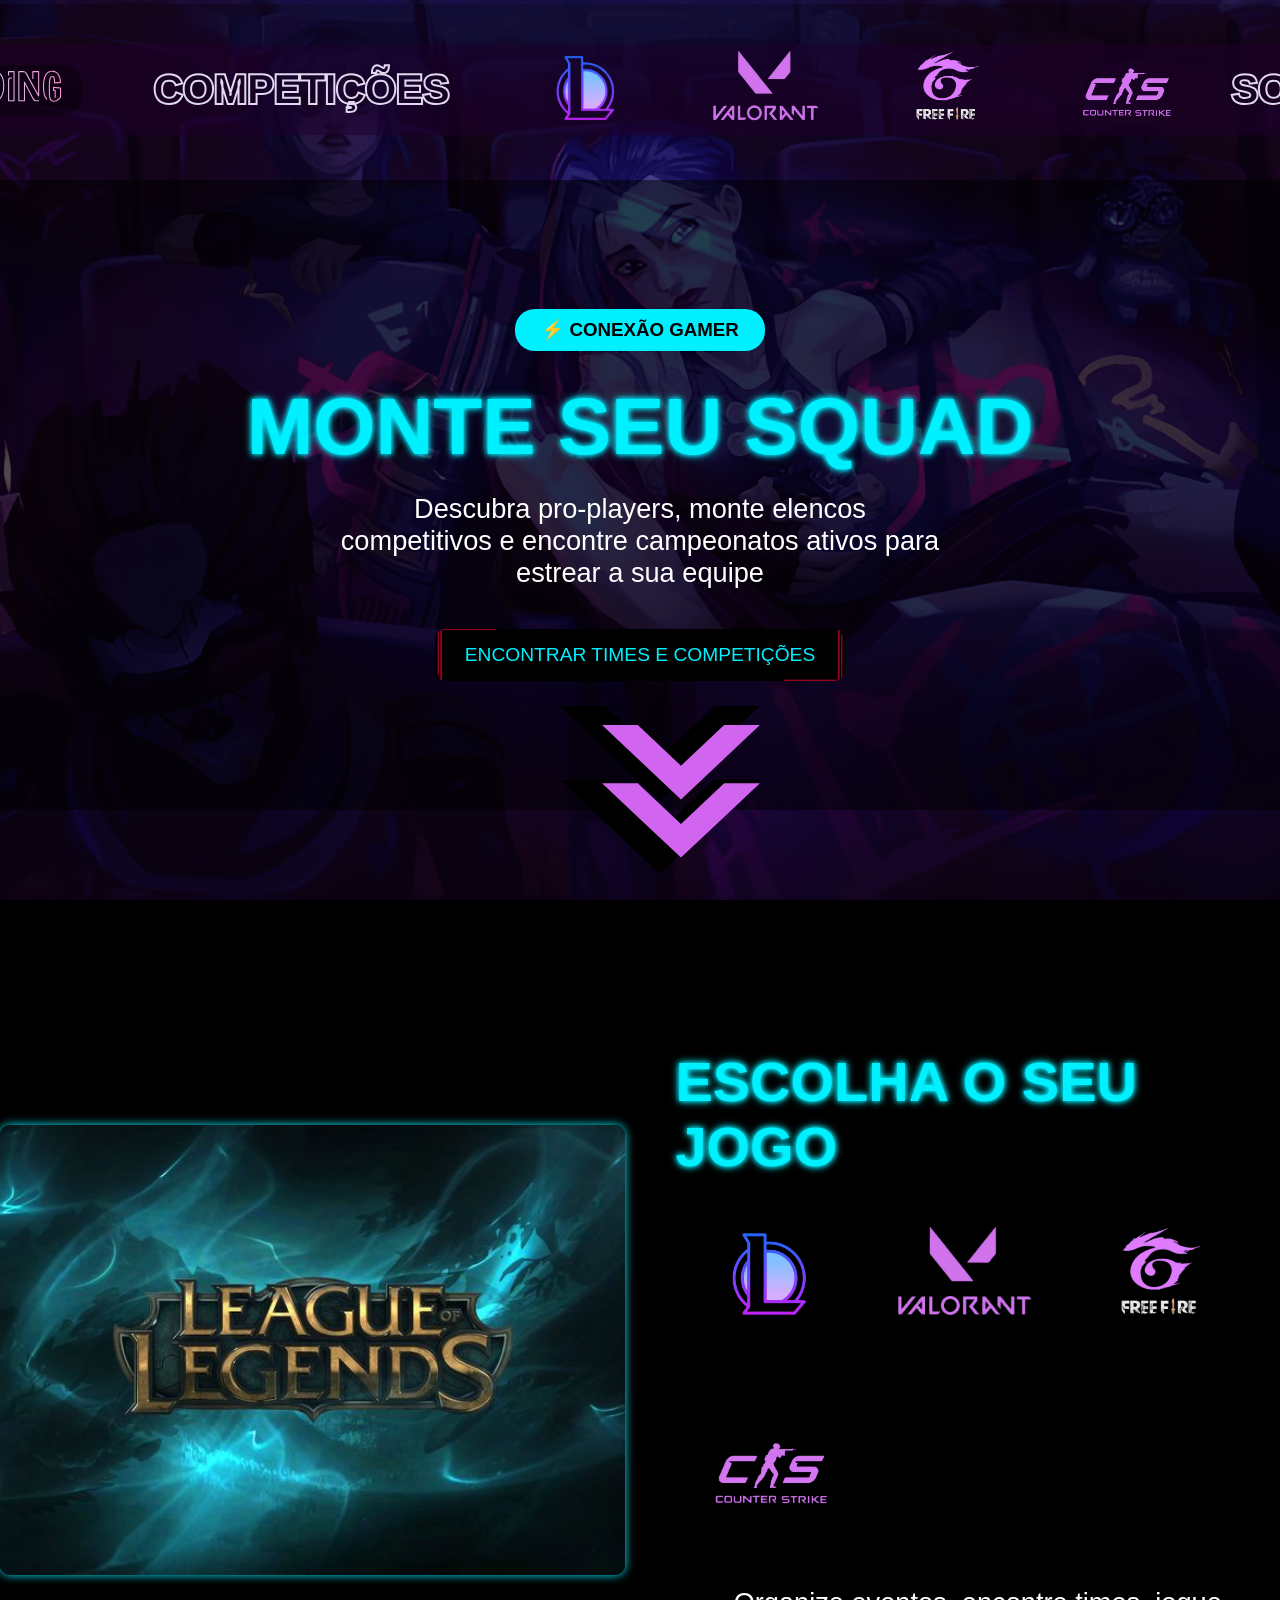
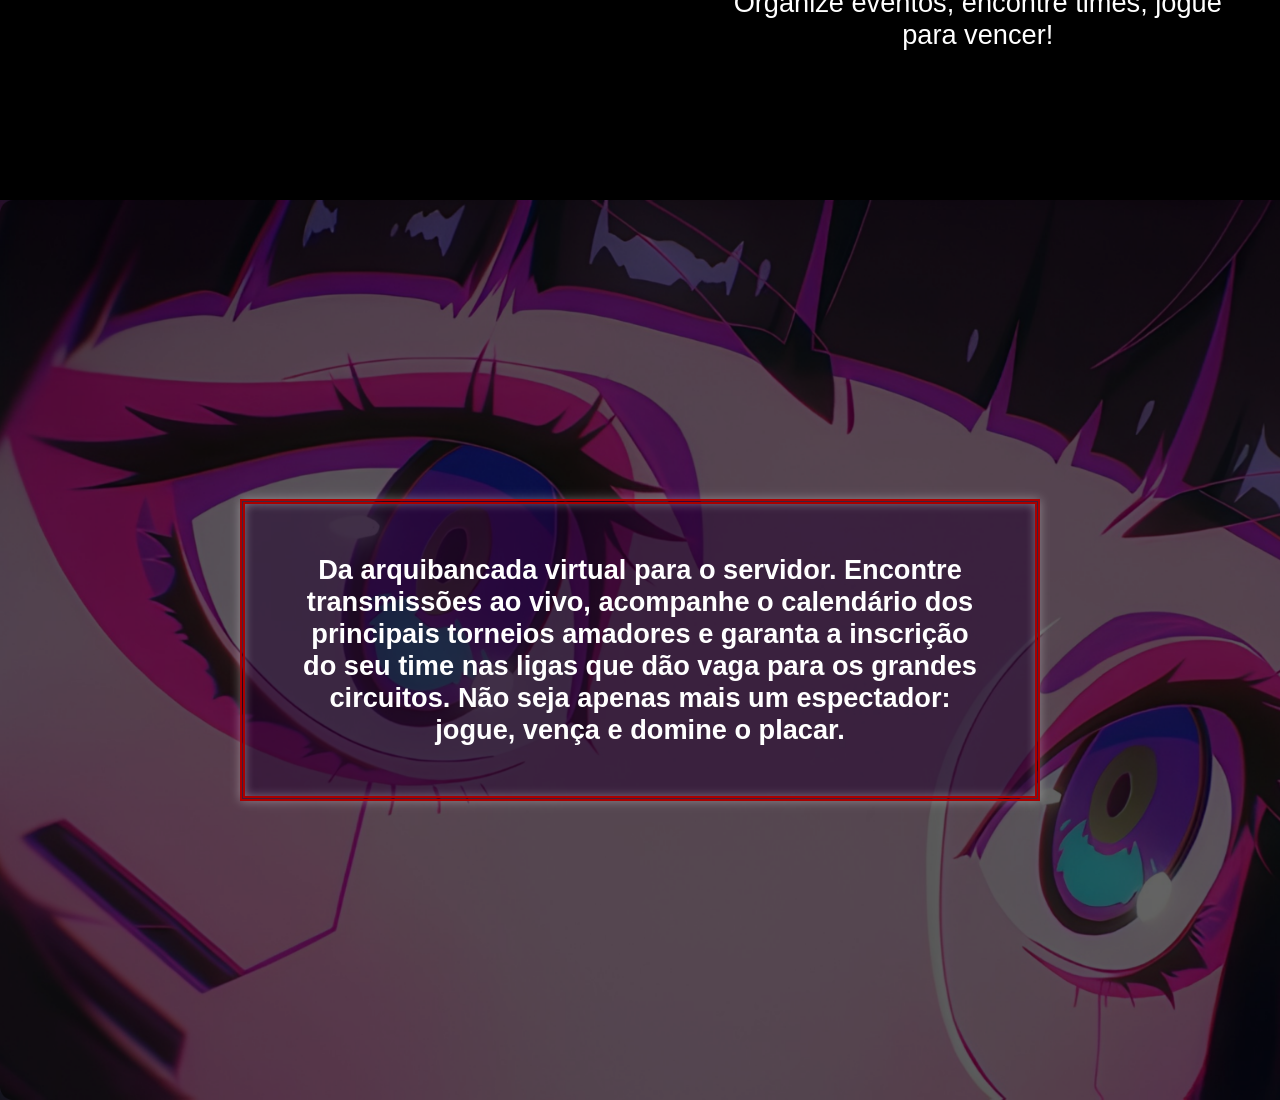
==== index.html @ 2a4414ae "Add files via upload" ====
<!DOCTYPE html>
<html lang="pt-BR">

<head>
    <meta charset="UTF-8">
    <meta name="viewport" content="width=device-width, initial-scale=1.0">
    <title>Document</title>
    <link rel="stylesheet" href="css/main.css">
    <script src="js/main.js" defer></script>
</head>

<body>
    <div class="background">
        <header>
            <img src="img/logo.svg" alt="Logo da empresa" class="logo">
            <ul>
                <li>
                    <a href="#" class="menu-item-vazado">COMPETIÇÕES</a>
                </li>
                <li>
                    <a href="#" class="icons">
                        <img src="img/game-icons/lol.svg" alt="League of Legends">
                    </a>
                </li>
                <li>
                    <a href="#" class="icons">
                        <img src="img/game-icons/valorant.svg" alt="Valorant">
                    </a>
                </li>
                <li>
                    <a href="#" class="icons">
                        <img src="img/game-icons/freefire.svg" alt="Free Fire">
                    </a>
                </li>
                <li>
                    <a href="#" class="icons">
                        <img src="img/game-icons/cs.svg" alt="Counter Strike: Global Offensive">
                    </a>
                <li>
                    <a href="#" class="menu-item-vazado">SOBRE</a>
                </li>
            </ul>
        </header>
        <main>
            <section class="hero">
                <div class="hero-content">
                    <h3>⚡ CONEXÃO GAMER</h3>
                    <h1>MONTE SEU SQUAD</h1>
                    <p>Descubra pro-players, monte elencos competitivos e encontre campeonatos ativos para estrear a sua
                        equipe</p>

                    <div class="hero-button">
                        <a class="btn-hero" href="#">ENCONTRAR TIMES E COMPETIÇÕES</a>
                        <a href="#section-games" class="arrow-button">
                            <img src="img/bottons-svg/arrow-down.svg" alt="Seta para baixo">
                        </a>
                    </div>
            </section>
        </main>
    </div>

    <section class="games" id="section-games">

        <div class="carousel">
            <div class="container" id="slider">
                <a href="#" class="ativo"><img src="img/carousel/lol.jpg" alt="League of Legends" class="slide"></a>
                <a href="#"><img src="img/carousel/valorant.jpg" alt="Valorant" class="slide"></a>
                <a href="#"><img src="img/carousel/freefire.jpg" alt="Free Fire" class="slide"></a>
                <a href="#"><img src="img/carousel/cs.jpg" alt="Counter Strike" class="slide"></a>
            </div>
        </div>

        <div class="game-icons">
            <h2>ESCOLHA O SEU JOGO</h2>
            <div id="organizacao-icons">
                <a href="#" class="icons">
                    <img src="img/game-icons/lol.svg" alt="League of Legends">
                </a>
                <a href="#" class="icons">
                    <img src="img/game-icons/valorant.svg" alt="Valorant">
                </a>
                <a href="#" class="icons">
                    <img src="img/game-icons/freefire.svg" alt="Free Fire">
                </a>
                <a href="#" class="icons">
                    <img src="img/game-icons/cs.svg" alt="Counter Strike: Global Offensive">
                </a>
            </div>
            <p> Organize eventos, encontre times, jogue para vencer!</p>
        </div>
    </section>

    <section class="final">
        <p>
            Da arquibancada virtual para o servidor. Encontre transmissões ao vivo, acompanhe o calendário dos principais torneios amadores e garanta a inscrição do seu time nas ligas que dão vaga para os grandes circuitos. Não seja apenas mais um espectador: jogue, vença e domine o placar.
        </p>
    </section>

    <footer>

    </footer>
</body>

</html>
---- css/main.css ----
:root {
    --bg-translucido: rgba(0, 0, 0, 0.377);
    --cor-neon-roxo: #b55fe6;
    --cor-neon-azul: #00f0ff;
    --texto-claro: #ffffff;
    --cor-texto-claro: #e0d9f0;
    --bg-roxo-translucido: #21012e85;
    --glow-azul: 0 0 5px var(--cor-neon-azul),
        0 0 8px var(--cor-neon-azul);
}

* {
    margin: 0;
    padding: 0;
    box-sizing: border-box;
}

html {
    scroll-behavior: smooth;
}

/* animations */
@keyframes deslocarBotao {
    0% {
        transform: translateY(0);
    }

    50% {
        transform: translateY(6px);
    }

    100% {
        transform: translateY(0);
    }
}

body {
    font-family: 'Open Sans', sans-serif;
    background-repeat: no-repeat;
    min-height: 100vh;
    display: flex;
    flex-direction: column;
    background-color: black;
}

.background {
    top: 0;
    left: 0;
    width: 100%;
    height: 100%;
    background-image: url('../img/background.png');
    background-size: cover;
    background-repeat: no-repeat;
    border-radius: 3px solid var(--cor-neon-azul);
}

header {
    display: flex;
    justify-content: center;
    align-items: center;
    background-color: #21012e81;
    backdrop-filter: blur(1px);
    padding: 15px 50px;
    flex-direction: row;
    width: 100%;
    height: 10vh;
    position: fixed;
    z-index: 1000;
    margin-top: 5vh;
}


.icons img {
    width: 150px;
    height: 150px;
}

.logo {
    width: 200px;
    height: auto;
    background-color: var(--bg-translucido);
    border-radius: 20px;
    margin-right: 60px;
    padding-right: 10px;
    margin-left: 2vh;
    padding-left: 10px;
}

header ul {
    display: flex;
    align-items: center;
    gap: 10px;
    list-style: none;
}

header ul li {
    margin: 0 10px;
    transition: transform 0.3s ease-in-out;
}

header ul li a {
    text-decoration: none;
    font-size: 16px;
    font-weight: 600;
}

header ul li:hover {
    transform: scale(1.05);
}

.menu-item-vazado {
    font-family: 'Open Sans', sans-serif;
    font-weight: 1000;
    font-size: 2.5rem;
    color: transparent;
    -webkit-text-stroke: 2px var(--cor-texto-claro);
    margin-right: 2rem;
}

main {
    display: grid;
    justify-content: center;
    align-items: center;
    height: 100vh;
    width: 100%;
    grid-column: 1 / -1;
}

.hero {
    height: 70vh;
    width: calc(85vh * 16 / 9);
    background-color: rgba(0, 0, 0, 0.507);
    margin-top: 10vh;
    display: flex;
    flex-direction: column;
    align-items: center;
    justify-content: center;
    text-align: center;
}

.hero h3 {
    color: black;
    background-color: var(--cor-neon-azul);
    padding: 10px;
    border-radius: 20px;
    width: 250px;
    margin: 0 auto 30px auto;

}

.hero h1 {
    font-size: 5rem;
    color: var(--cor-neon-azul);
    text-shadow: var(--glow-azul);
    margin-bottom: 20px;
}

.hero p {
    font-weight: 2000;
    font-size: 1.7rem;
    color: var(--texto-claro);
    max-width: 600px;
    margin: 20px auto 40px auto;

}

.arrow-button {
    position: absolute;
    bottom: 20px;
    left: 50%;
    border: none;
    width: 40px;
    height: 40px;
    display: flex;
    justify-content: center;
    align-items: center;
    cursor: pointer;
    background-color: rgba(0, 0, 0, 0);
    margin-bottom: 70px;
}

.arrow-button a {
    text-decoration: none;
}

.arrow-button img {
    width: 200px;
    height: 200px;
}

.arrow-button:hover {
    animation: deslocarBotao 1.3s ease-in-out infinite;
}

.btn-hero {
    display: inline-block;
    color: var(--cor-neon-azul);
    padding: 15px 30px;
    font-size: 1.2rem;
    text-decoration: none;
    border: none;
    border-radius: 10px;
    background-color: black;
    background-image: url('/img/bottons-svg/bordas.svg');
    background-size: 130% 130%;
    background-repeat: no-repeat;
    background-position: center;
    transition: all 0.7s ease-in-out;
}

.btn-hero:hover {
    color: var(--cor-neon-roxo);
    transform: scale(1.05);
}

.games {
    width: 100%;
    height: 100vh;
    background-color: var(--bg-translucido);
    display: flex;
    justify-content: center;
    align-items: center;
}

.games a {
    text-decoration: none;
    font-weight: 600;
}

.game-icons {
    margin-left: 50px;
    display: flex;
    justify-content: center;
    align-items: center;
    flex-direction: column;
    gap: 20px;
    padding: 50px 0;
    transition: transform 0.5s ease-in-out;
    margin-left: 50px;
}

.game-icons p {
    color: var(--texto-claro);
    font-weight: 2000;
    font-size: 1.7rem;
    color: var(--texto-claro);
    width: 500px;
    margin-top: 0;
    display: flex;
    align-items: center;
    text-align: center;
}

.game-icons h2 {
    font-size: 3.5rem;
    color: var(--cor-neon-azul);
    text-shadow: var(--glow-azul);
    margin-bottom: 10px;
    margin-bottom: -20px;
}

.game-icons img {
    width: 190px;
    height: 190px;
    transition: transform 0.3s ease-in-out;
}

.game-icons img:hover {
    transform: scale(1.1);
}

.carousel {
    box-shadow: 0 0 10px var(--cor-neon-azul);
    position: relative;
    width: 800px;
    height: 450px;
    overflow: hidden;
    border-radius: 10px;
}

.container a {
    position: absolute;
    top: 0;
    left: 0;
    width: 100%;
    height: 100%;
    opacity: 0;
    transition: opacity 0.8s ease-in-out;
}


.container a.ativo {
    opacity: 1;
}

.container img {
    object-fit: cover;
    width: 100%;
    height: 100%;
}

.final {
    width: 100%;
    height: 100vh;
    background-image: url('../img/bg3.png');
    background-size: cover;
    background-repeat: no-repeat;
    display: flex;
    justify-content: center;
    align-items: center;
}

.final p {
    width: 800px;
    font-weight: 800;
    font-size: 1.7rem;
    color: var(--texto-claro);
    background-color: var(--bg-roxo-translucido);
    padding: 50px;
    text-align: center;


    border-width: 5px;
    border-style: double;
    border-color: #aa0000;


    box-shadow: 0 0 10px rgba(255, 255, 255, 0.35),
        inset 0 0 10px rgba(255, 255, 255, 0.35);
}

footer {
    width: 100%;
}
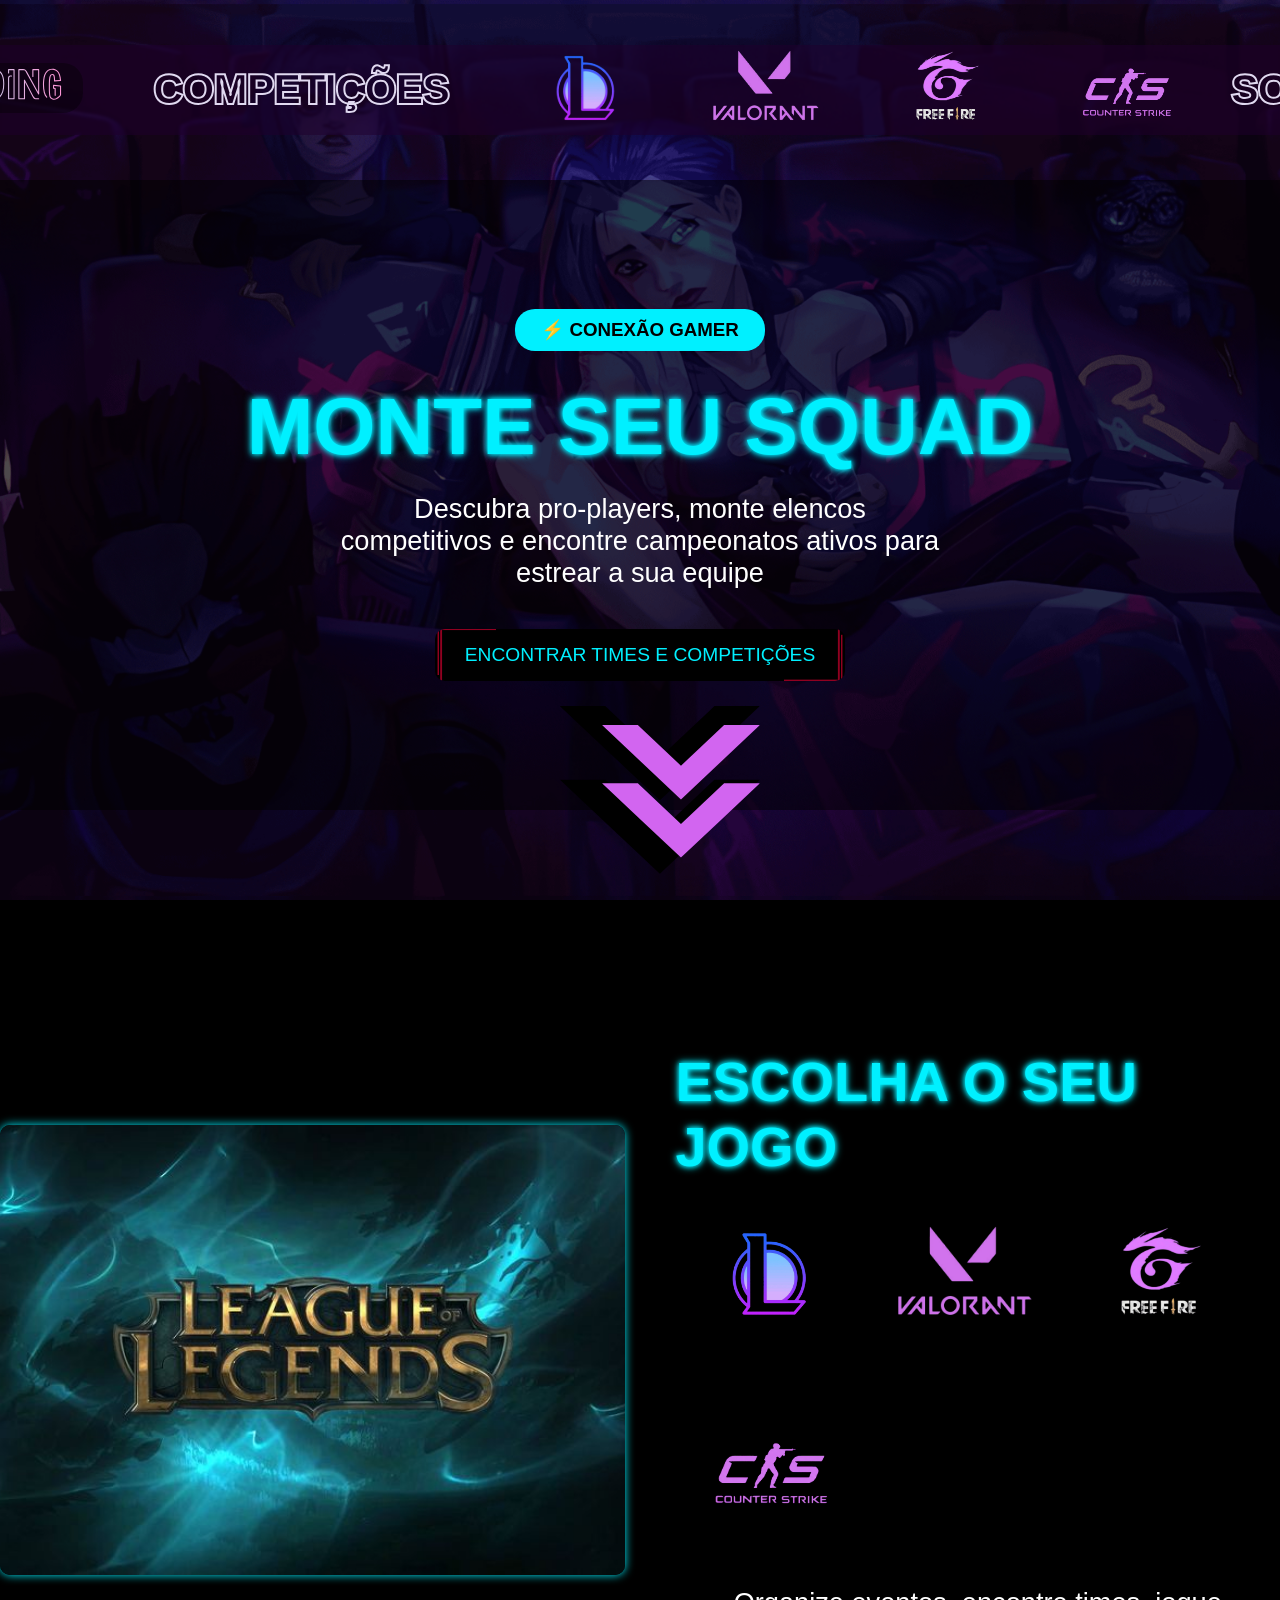
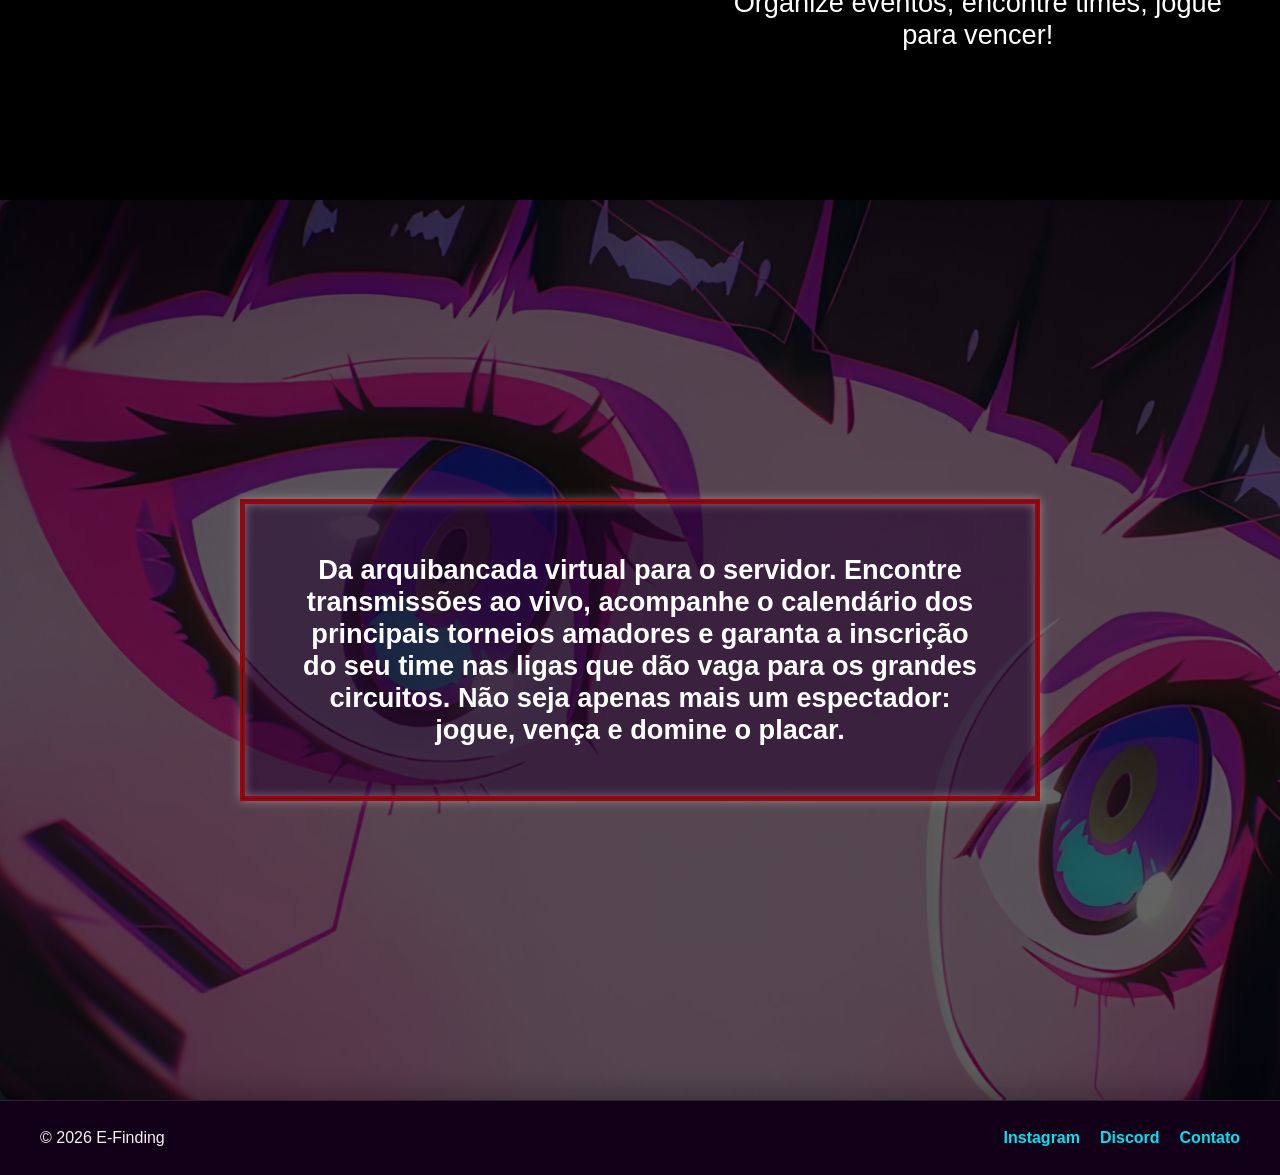
==== commit 1e3b90e9: "24-06-2026 Modified Title abd Footer" ====
--- a/index.html
+++ b/index.html
@@ -4,7 +4,7 @@
 <head>
     <meta charset="UTF-8">
     <meta name="viewport" content="width=device-width, initial-scale=1.0">
-    <title>Document</title>
+    <title>E-Finding: Conexão Gamer</title>
     <link rel="stylesheet" href="css/main.css">
     <script src="js/main.js" defer></script>
 </head>
@@ -12,7 +12,7 @@
 <body>
     <div class="background">
         <header>
-            <img src="img/logo.svg" alt="Logo da empresa" class="logo">
+            <a href="#"><img src="img/logo.svg" alt="Logo da empresa" class="logo"></a>
             <ul>
                 <li>
                     <a href="#" class="menu-item-vazado">COMPETIÇÕES</a>
@@ -97,7 +97,14 @@
     </section>
 
     <footer>
-
+        <div class="footer-content">
+            <p>© 2026 E-Finding</p>
+            <div class="footer-links">
+                <a href="https://www.youtube.com/shorts/ei_2rfHyqCU" target="blank">Instagram</a>
+                <a href="https://www.youtube.com/shorts/ei_2rfHyqCU" target="blank">Discord</a>
+                <a href="https://www.youtube.com/shorts/ei_2rfHyqCU" target="blank">Contato</a>
+            </div>
+        </div>
     </footer>
 </body>
 
--- a/css/main.css
+++ b/css/main.css
@@ -331,4 +331,45 @@
 
 footer {
     width: 100%;
+    background: var(--bg-roxo-translucido);
+    backdrop-filter: blur(8px);
+    -webkit-backdrop-filter: blur(8px);
+    padding: 28px 40px;
+    border-top: 1px solid rgba(255, 255, 255, 0.12);
+    box-shadow: 0 -8px 24px rgba(0, 0, 0, 0.25);
+}
+
+.footer-content {
+    max-width: 1200px;
+    margin: 0 auto;
+    display: flex;
+    justify-content: space-between;
+    align-items: center;
+    color: var(--texto-claro);
+    gap: 20px;
+    font-size: 1rem;
+}
+
+.footer-content p {
+    margin: 0;
+    opacity: 0.95;
+}
+
+.footer-links {
+    display: flex;
+    gap: 20px;
+    flex-wrap: wrap;
+}
+
+.footer-links a {
+    color: var(--cor-neon-azul);
+    text-decoration: none;
+    font-weight: 600;
+    opacity: 0.95;
+    transition: color 0.3s ease, opacity 0.3s ease;
+}
+
+.footer-links a:hover {
+    color: var(--cor-texto-claro);
+    opacity: 1;
 }
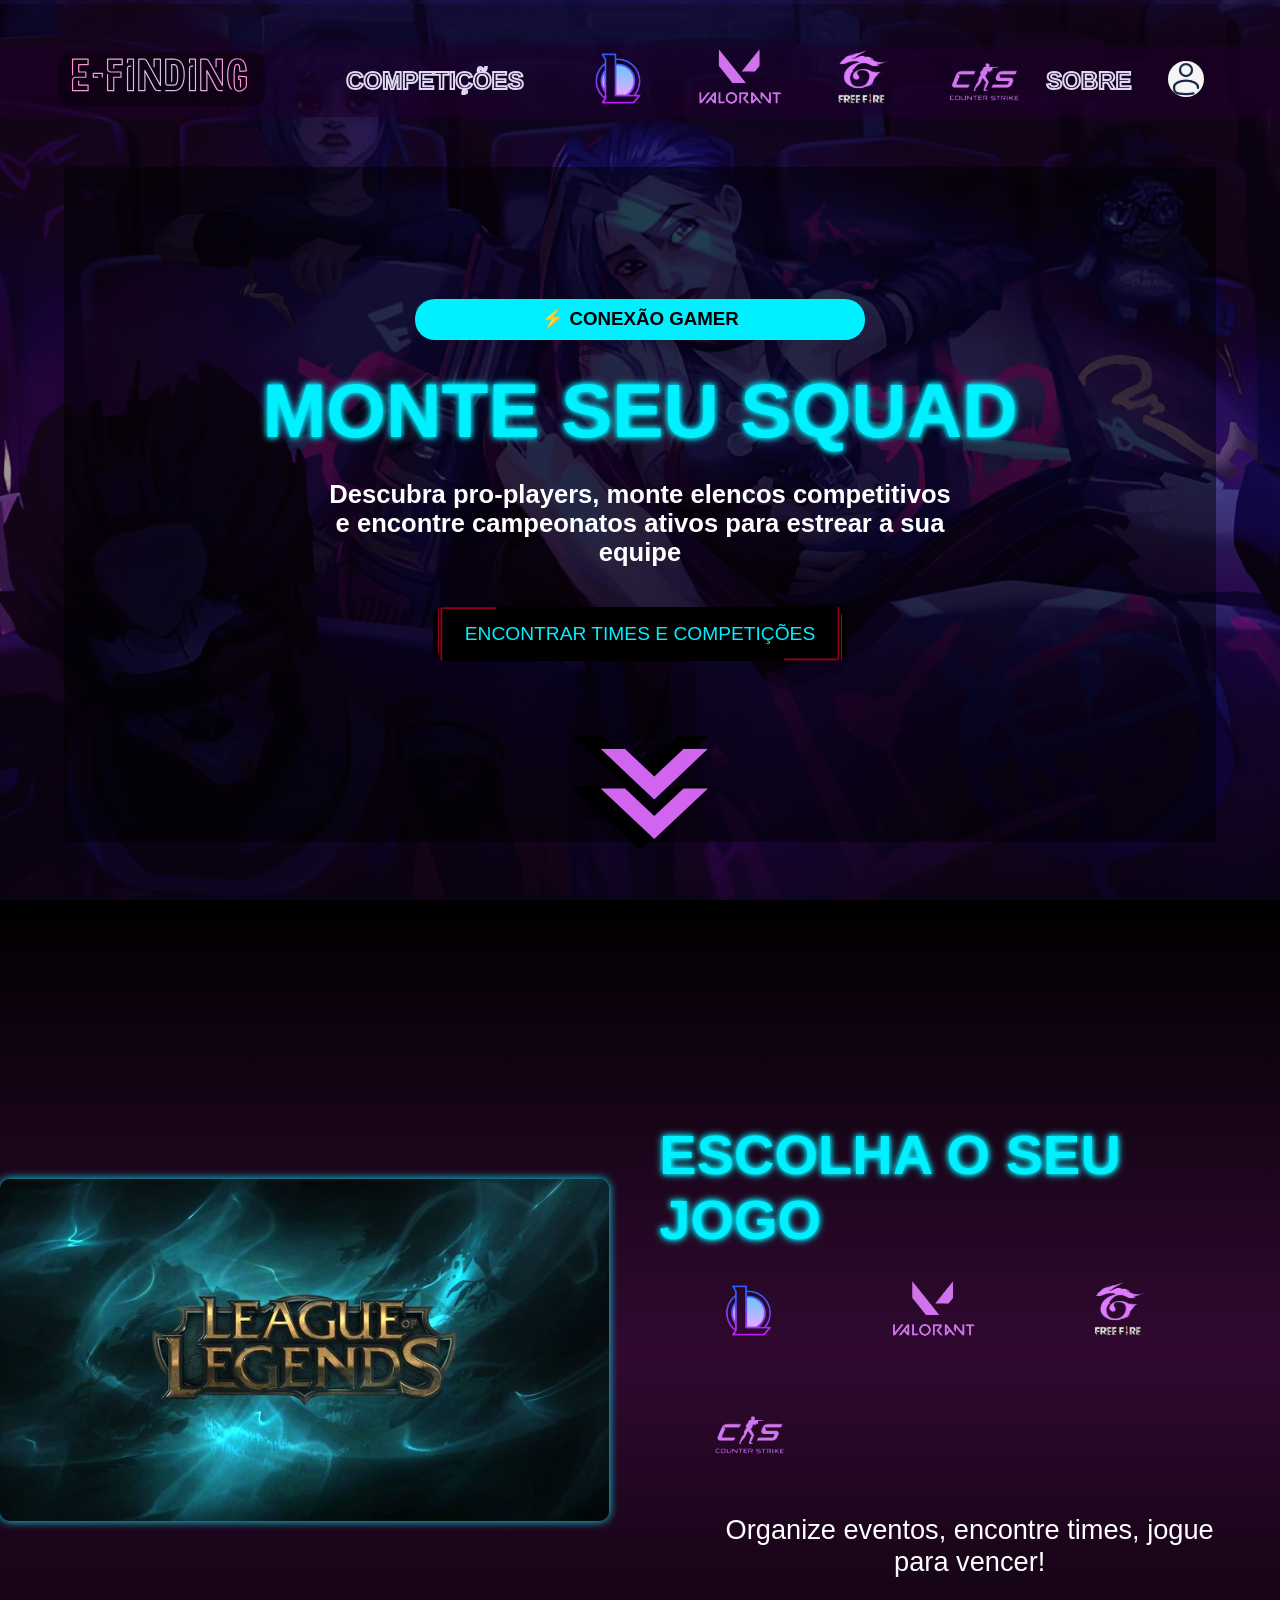
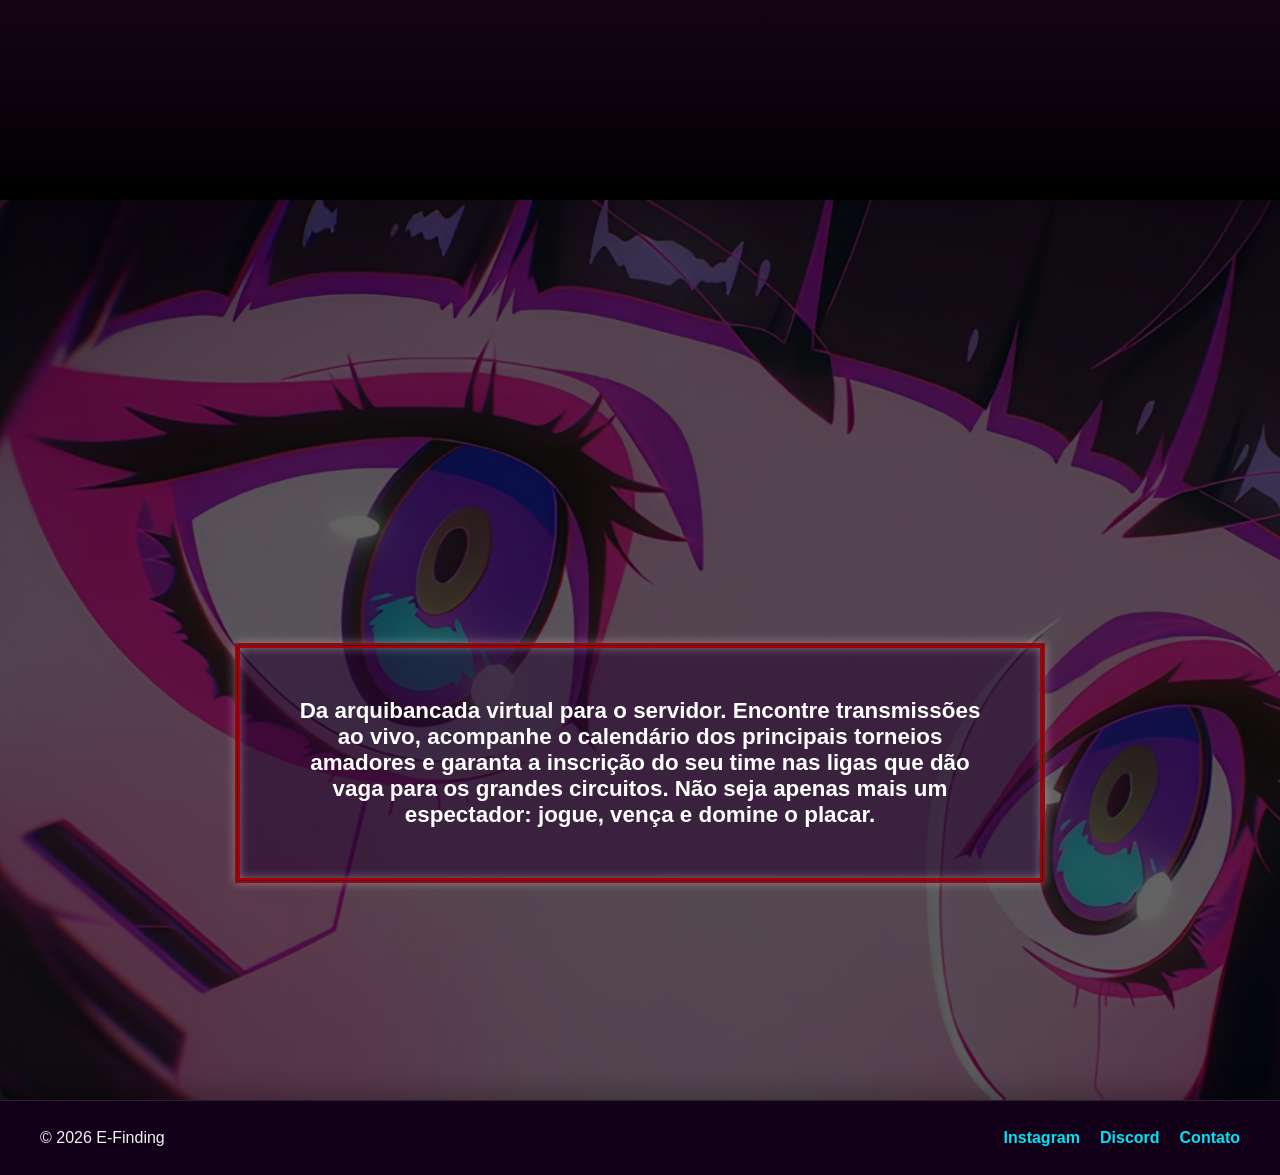
==== commit cdf37053: "Alterações para melhor responsividade, ícone de usuário adicionado" ====
--- a/index.html
+++ b/index.html
@@ -36,8 +36,14 @@
                     <a href="#" class="icons">
                         <img src="img/game-icons/cs.svg" alt="Counter Strike: Global Offensive">
                     </a>
+                </li>
                 <li>
                     <a href="#" class="menu-item-vazado">SOBRE</a>
+                </li>
+                <li>
+                    <a href="#" class="user-icon">
+                        <img src="img/bottons-svg/user-icon.svg" alt="Ícone de usuário">
+                    </a>
                 </li>
             </ul>
         </header>
--- a/css/main.css
+++ b/css/main.css
@@ -22,15 +22,15 @@
 /* animations */
 @keyframes deslocarBotao {
     0% {
-        transform: translateY(0);
+        transform: translateX(-50%) translateY(0);
     }
 
     50% {
-        transform: translateY(6px);
+        transform: translateX(-50%) translateY(4vh);
     }
 
     100% {
-        transform: translateY(0);
+        transform: translateX(-50%) translateY(0);
     }
 }
 
@@ -56,52 +56,68 @@
 
 header {
     display: flex;
-    justify-content: center;
+    justify-content: space-between;
     align-items: center;
     background-color: #21012e81;
     backdrop-filter: blur(1px);
-    padding: 15px 50px;
+    padding: 12px 40px;
     flex-direction: row;
     width: 100%;
-    height: 10vh;
+    height: 8vh;
     position: fixed;
     z-index: 1000;
     margin-top: 5vh;
 }
 
+header ul {
+    margin-left: auto;
+    margin-right: 4vh;
+    display: flex;
+    align-items: center;
+    gap: 4px;
+    list-style: none;
+}
+
 
 .icons img {
-    width: 150px;
-    height: 150px;
+    width: 13vh;
+    height: 13vh;
+}
+
+.user-icon img{
+    width: 4vh;
+    height: 4vh;
+    background-color: whitesmoke;
+    border-radius: 50vh;
 }
 
 .logo {
-    width: 200px;
+    width: 23vh;
     height: auto;
     background-color: var(--bg-translucido);
-    border-radius: 20px;
-    margin-right: 60px;
-    padding-right: 10px;
+    border-radius: 1.2vh;
+    margin-right: 3vh;
+    padding-right: 0.6vh;
     margin-left: 2vh;
-    padding-left: 10px;
+    padding-left: 0.6vh;
 }
 
 header ul {
-    display: flex;
-    align-items: center;
-    gap: 10px;
+    margin-left: auto;
+    display: flex;
+    align-items: center;
+    gap: 0.5vh;
     list-style: none;
 }
 
 header ul li {
-    margin: 0 10px;
     transition: transform 0.3s ease-in-out;
 }
 
 header ul li a {
     text-decoration: none;
-    font-size: 16px;
-    font-weight: 600;
+    font-size: 1.2rem;
+    font-weight: 300;
 }
 
 header ul li:hover {
@@ -110,102 +126,116 @@
 
 .menu-item-vazado {
     font-family: 'Open Sans', sans-serif;
-    font-weight: 1000;
-    font-size: 2.5rem;
+    font-weight: 800;
+    font-size: 1.5rem;
     color: transparent;
     -webkit-text-stroke: 2px var(--cor-texto-claro);
     margin-right: 2rem;
 }
 
 main {
-    display: grid;
-    justify-content: center;
-    align-items: center;
-    height: 100vh;
-    width: 100%;
-    grid-column: 1 / -1;
+    display: flex;
+    flex-direction: column;
+    justify-content: center;
+    align-items: center;
+    min-height: 100vh;
+    width: 100%;
 }
 
 .hero {
-    height: 70vh;
-    width: calc(85vh * 16 / 9);
+
+    min-height: 75vh;
+    width: 90%;
+    max-width: 1200px;
     background-color: rgba(0, 0, 0, 0.507);
-    margin-top: 10vh;
+    margin-top: 12vh;
     display: flex;
     flex-direction: column;
     align-items: center;
     justify-content: center;
     text-align: center;
+    padding: 2rem;
+    position: relative;
 }
 
 .hero h3 {
     color: black;
     background-color: var(--cor-neon-azul);
-    padding: 10px;
+    padding: 0.6rem 1.2rem;
     border-radius: 20px;
-    width: 250px;
-    margin: 0 auto 30px auto;
-
+    width: 50vh;
+    /* Deixa o tamanho se adaptar ao texto */
+    min-width: 200px;
+    margin: 0 auto 1.5rem auto;
 }
 
 .hero h1 {
-    font-size: 5rem;
+    font-size: clamp(2.5rem, 6vw, 5rem);
+    /* MÁGICA: Diminui em telas menores e expande até 5rem no monitor grande */
     color: var(--cor-neon-azul);
     text-shadow: var(--glow-azul);
-    margin-bottom: 20px;
+    margin-bottom: 1.5rem;
+    line-height: 1.2;
 }
 
 .hero p {
-    font-weight: 2000;
-    font-size: 1.7rem;
+    font-weight: 600;
+    /* Corrigido de 2000 (valores de font-weight vão até 900) */
+    font-size: clamp(1.1rem, 2vw, 1.7rem);
+    /* Fonte fluida conforme o tamanho do monitor */
     color: var(--texto-claro);
-    max-width: 600px;
-    margin: 20px auto 40px auto;
-
-}
+    max-width: 40rem;
+    margin: 0 auto 2.5rem auto;
+}
+
 
 .arrow-button {
     position: absolute;
-    bottom: 20px;
+    bottom: 1vh;
+    top: 62vh;
     left: 50%;
+    transform: translateX(-50%);
     border: none;
-    width: 40px;
-    height: 40px;
+    width: 8.5rem;
+    height: 8.5rem;
     display: flex;
     justify-content: center;
     align-items: center;
     cursor: pointer;
-    background-color: rgba(0, 0, 0, 0);
-    margin-bottom: 70px;
+    background-color: transparent;
+}
+
+.arrow-button img {
+    width: 100%;
+    /* Força a imagem a respeitar o tamanho do botão pai */
+    height: 100%;
+    object-fit: contain;
+}
+
+.arrow-button:hover {
+    animation: deslocarBotao 1.3s ease-in-out infinite;
 }
 
 .arrow-button a {
     text-decoration: none;
-}
-
-.arrow-button img {
-    width: 200px;
-    height: 200px;
-}
-
-.arrow-button:hover {
-    animation: deslocarBotao 1.3s ease-in-out infinite;
 }
 
 .btn-hero {
     display: inline-block;
     color: var(--cor-neon-azul);
-    padding: 15px 30px;
+    padding: 1rem 2rem;
     font-size: 1.2rem;
     text-decoration: none;
     border: none;
     border-radius: 10px;
     background-color: black;
     background-image: url('/img/bottons-svg/bordas.svg');
-    background-size: 130% 130%;
+    background-size: 125% 125%;
     background-repeat: no-repeat;
     background-position: center;
-    transition: all 0.7s ease-in-out;
+    transition: all 0.5s ease-in-out;
+    margin-bottom: 3rem;
+
 }
 
 .btn-hero:hover {
@@ -216,7 +246,7 @@
 .games {
     width: 100%;
     height: 100vh;
-    background-color: var(--bg-translucido);
+    background: linear-gradient(to top, black, rgb(48, 9, 48), black);
     display: flex;
     justify-content: center;
     align-items: center;
@@ -260,8 +290,7 @@
 }
 
 .game-icons img {
-    width: 190px;
-    height: 190px;
+    width: 20vh;
     transition: transform 0.3s ease-in-out;
 }
 
@@ -272,10 +301,11 @@
 .carousel {
     box-shadow: 0 0 10px var(--cor-neon-azul);
     position: relative;
-    width: 800px;
-    height: 450px;
+    width: 80vh;
+    height: auto;
     overflow: hidden;
     border-radius: 10px;
+    aspect-ratio: 16/9;
 }
 
 .container a {
@@ -311,15 +341,15 @@
 }
 
 .final p {
-    width: 800px;
-    font-weight: 800;
-    font-size: 1.7rem;
+    margin-top: 25vh;
+    width: 90vh;
+    height: auto;
+    font-weight: 600;
+    font-size: 1.4rem;
     color: var(--texto-claro);
     background-color: var(--bg-roxo-translucido);
     padding: 50px;
     text-align: center;
-
-
     border-width: 5px;
     border-style: double;
     border-color: #aa0000;
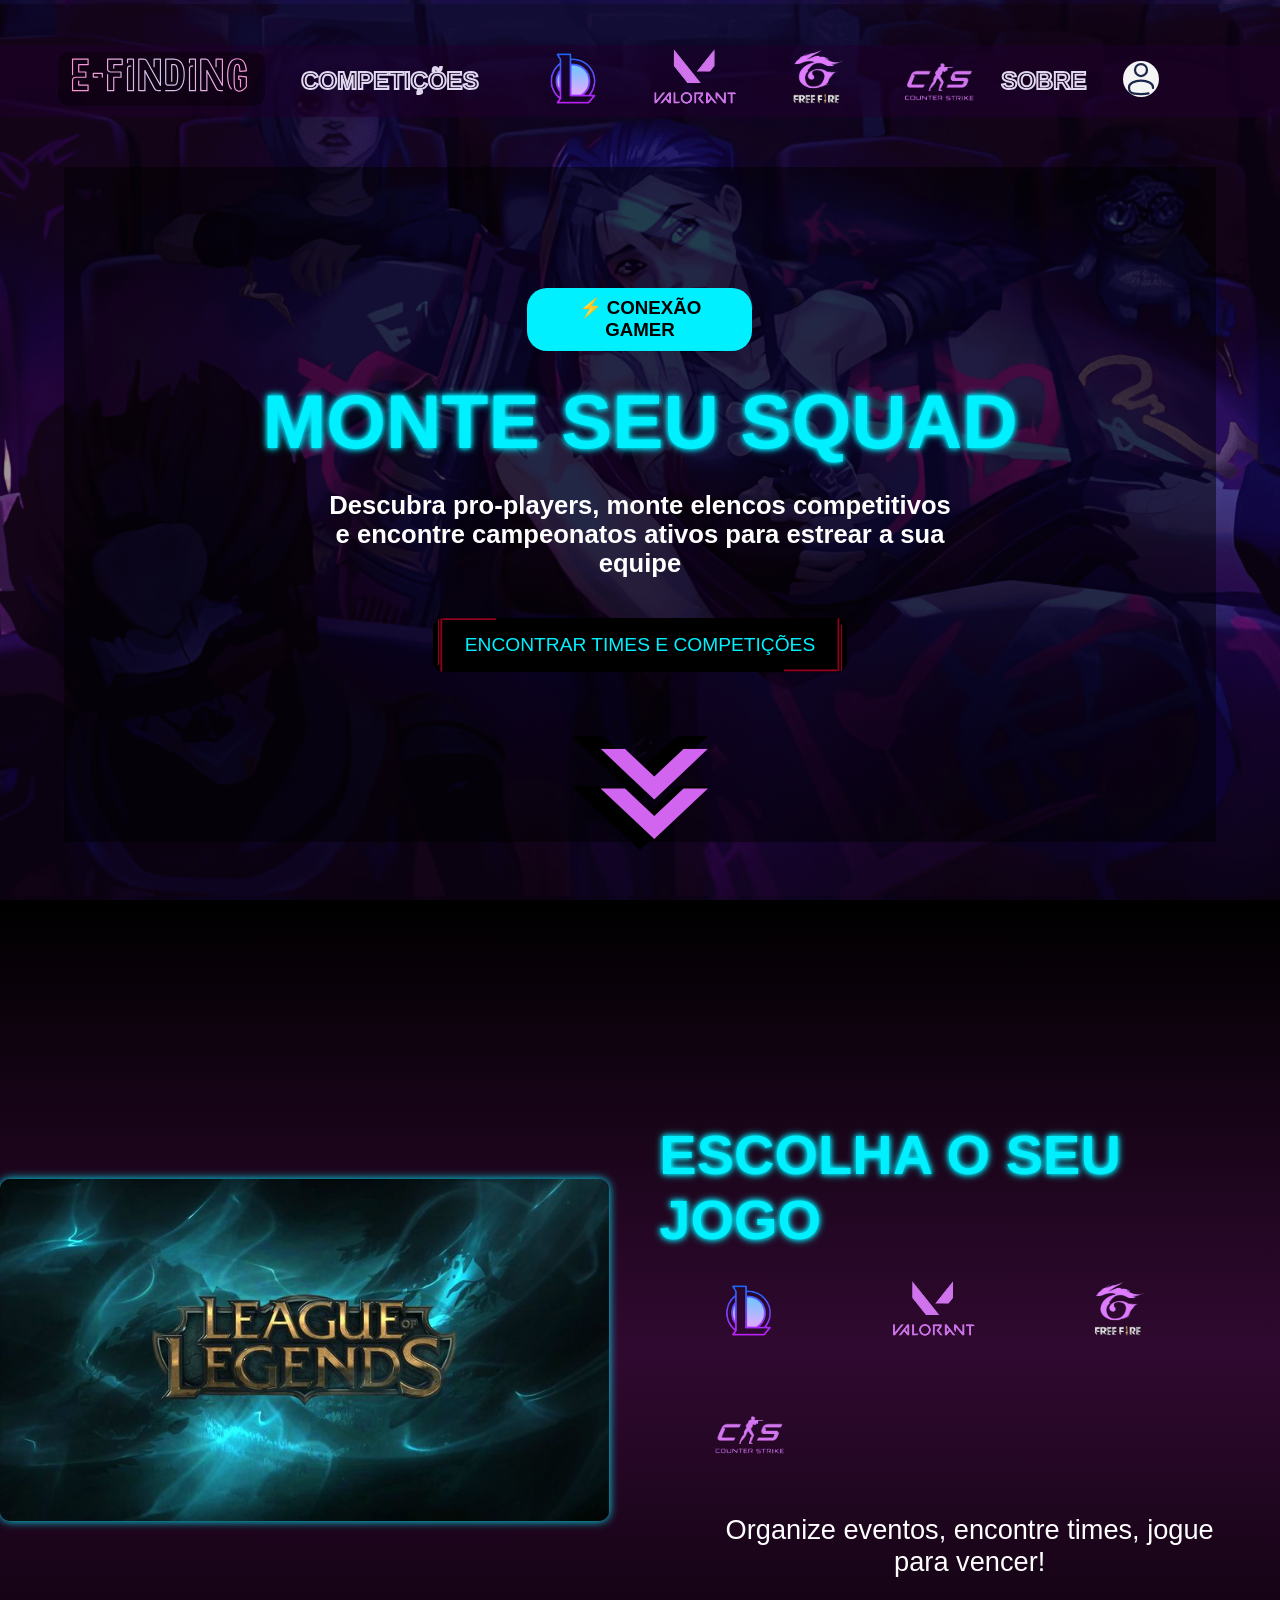
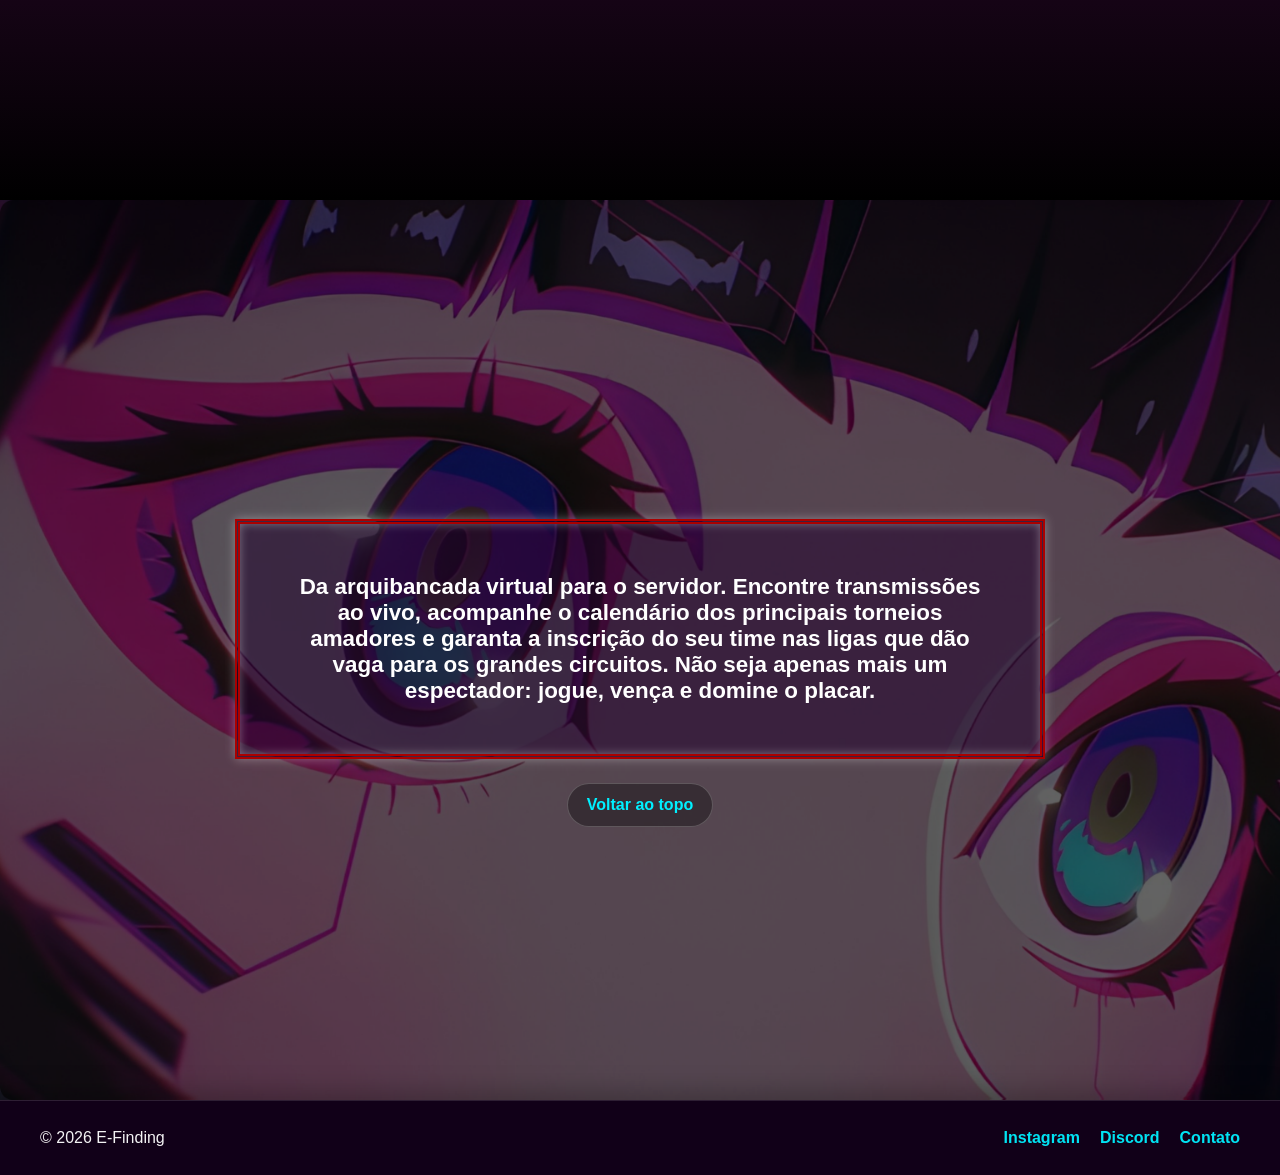
==== commit aa713867: "Pequenas alterações no design da página inicial" ====
--- a/index.html
+++ b/index.html
@@ -7,15 +7,18 @@
     <title>E-Finding: Conexão Gamer</title>
     <link rel="stylesheet" href="css/main.css">
     <script src="js/main.js" defer></script>
+    <link rel="icon" type="image/x-icon" href="img/favicon.ico">
 </head>
-
+<!-- ---------------------------------------------------------------------------------------------------------------------------------------------------------------- -->
+<!-- ----------------------- LEMBRETE: NÃO MEXA NESSA PÁGINA A NÃO SER QUE SEJA PARA LINKAR AS COISAS E ADICIONAR AS FUNCIONALIDADES JS------------------------------ -->
+<!-- ---------------------------------------------------------------------------------------------------------------------------------------------------------------- -->
 <body>
     <div class="background">
         <header>
             <a href="#"><img src="img/logo.svg" alt="Logo da empresa" class="logo"></a>
             <ul>
                 <li>
-                    <a href="#" class="menu-item-vazado">COMPETIÇÕES</a>
+                    <a href="html/competicoes.html" class="menu-item-vazado">COMPETIÇÕES</a>
                 </li>
                 <li>
                     <a href="#" class="icons">
@@ -56,7 +59,7 @@
                         equipe</p>
 
                     <div class="hero-button">
-                        <a class="btn-hero" href="#">ENCONTRAR TIMES E COMPETIÇÕES</a>
+                        <a class="btn-hero" href="html/competicoes.html">ENCONTRAR TIMES E COMPETIÇÕES</a>
                         <a href="#section-games" class="arrow-button">
                             <img src="img/bottons-svg/arrow-down.svg" alt="Seta para baixo">
                         </a>
@@ -100,6 +103,9 @@
         <p>
             Da arquibancada virtual para o servidor. Encontre transmissões ao vivo, acompanhe o calendário dos principais torneios amadores e garanta a inscrição do seu time nas ligas que dão vaga para os grandes circuitos. Não seja apenas mais um espectador: jogue, vença e domine o placar.
         </p>
+        <div class="topo">
+            <a href="#"> Voltar ao topo</a>
+        </div>
     </section>
 
     <footer>
--- a/css/main.css
+++ b/css/main.css
@@ -71,7 +71,7 @@
 
 header ul {
     margin-left: auto;
-    margin-right: 4vh;
+    margin-right: 9vh;
     display: flex;
     align-items: center;
     gap: 4px;
@@ -84,7 +84,7 @@
     height: 13vh;
 }
 
-.user-icon img{
+.user-icon img {
     width: 4vh;
     height: 4vh;
     background-color: whitesmoke;
@@ -163,9 +163,7 @@
     background-color: var(--cor-neon-azul);
     padding: 0.6rem 1.2rem;
     border-radius: 20px;
-    width: 50vh;
-    /* Deixa o tamanho se adaptar ao texto */
-    min-width: 200px;
+    width: 25vh;
     margin: 0 auto 1.5rem auto;
 }
 
@@ -331,18 +329,21 @@
 
 .final {
     width: 100%;
-    height: 100vh;
+    min-height: 100vh;
     background-image: url('../img/bg3.png');
     background-size: cover;
     background-repeat: no-repeat;
     display: flex;
+    flex-direction: column;
     justify-content: center;
     align-items: center;
+    gap: 1.5rem;
+    padding: 2rem 1rem;
 }
 
 .final p {
-    margin-top: 25vh;
-    width: 90vh;
+    margin-top: 5vh;
+    width: min(90vh, 90%);
     height: auto;
     font-weight: 600;
     font-size: 1.4rem;
@@ -353,10 +354,31 @@
     border-width: 5px;
     border-style: double;
     border-color: #aa0000;
-
-
     box-shadow: 0 0 10px rgba(255, 255, 255, 0.35),
         inset 0 0 10px rgba(255, 255, 255, 0.35);
+}
+
+.topo {
+    display: flex;
+    justify-content: center;
+    align-items: center;
+    width: 100%;
+}
+
+.topo a {
+    color: var(--cor-neon-azul);
+    text-decoration: none;
+    font-weight: 700;
+    padding: 0.75rem 1.2rem;
+    border: 1px solid rgba(255, 255, 255, 0.2);
+    border-radius: 999px;
+    background: rgba(0, 0, 0, 0.35);
+    transition: transform 0.3s ease, color 0.3s ease;
+}
+
+.topo a:hover {
+    color: var(--cor-texto-claro);
+    transform: translateY(-2px);
 }
 
 footer {
@@ -402,4 +424,184 @@
 .footer-links a:hover {
     color: var(--cor-texto-claro);
     opacity: 1;
+}
+
+
+/* ==========================================================================
+   MÍDIA 1024px
+   ========================================================================== */
+@media screen and (max-width: 1024px) {
+    header {
+        padding: 12px 20px;
+        margin-top: 2vh;
+    }
+
+    .games {
+        height: auto;
+        min-height: 100vh;
+        padding: 4rem 0;
+        flex-direction: column;
+        gap: 3rem;
+    }
+
+    .game-icons {
+        margin-left: 0;
+        padding: 20px;
+        width: 100%;
+        /* Garante que ocupe a tela direito */
+    }
+
+    .game-icons p {
+        width: 90%;
+        max-width: 500px;
+        /* Altera de largura fixa para largura máxima fluida */
+        margin: 0 auto;
+    }
+
+    .carousel {
+        width: 70vw;
+    }
+
+    .final p {
+        width: 80%;
+        padding: 30px;
+    }
+
+    .topo {
+        width: 100%;
+    }
+}
+
+/* ==========================================================================
+   MÍDIA 768px (ONDE ESTAVA O PROBLEMA)
+   ========================================================================== */
+@media screen and (max-width: 768px) {
+    header {
+        height: auto;
+        flex-direction: column;
+        gap: 15px;
+        position: relative;
+        margin-top: 0;
+        padding: 15px;
+    }
+
+    /* Esconde apenas os ícones normais, mantém o user-icon visível */
+    header .icons {
+        display: none !important;
+    }
+
+    header .user-icon {
+        display: block;
+    }
+
+    header ul {
+        margin: 0 auto;
+        flex-wrap: wrap;
+        justify-content: center;
+        gap: 15px;
+    }
+
+    .menu-item-vazado {
+        margin-right: 0;
+        font-size: 1.2rem;
+    }
+
+    /* Hero colado no topo */
+    .hero {
+        margin-top: -30vh;
+        padding-top: 2rem;
+        min-height: 60vh;
+    }
+
+    .hero h3 {
+        width: 100%;
+        max-width: 300px;
+    }
+
+    /* CORREÇÃO DO TEXTO E DOS ÍCONES QUE ESTOURARAM nos prints */
+    .game-icons {
+        width: 100%;
+        max-width: 100%;
+        padding: 10px;
+        overflow: hidden;
+        /* Evita que o conteúdo force rolagem para o lado */
+    }
+
+    .game-icons h2 {
+        font-size: 2.5rem;
+        /* Ajustado para não estourar no celular */
+        margin-bottom: 10px;
+        text-align: center;
+    }
+
+    /* ARRUMA OS ÍCONES: Cria um grid/flex para os logos dos jogos não isolarem o CS */
+    .game-icons div,
+    .game-icons .container-logos {
+        display: flex;
+        flex-wrap: wrap;
+        justify-content: center;
+        gap: 15px;
+        width: 100%;
+    }
+
+    .game-icons p {
+        width: 100% !important;
+        /* Sobrescreve os 500px fixos que quebraram a tela */
+        max-width: 90vw;
+        font-size: 1.4rem;
+        padding: 0 10px;
+        display: block;
+        /* Tira o flex que desalinhava o texto */
+        text-align: center;
+    }
+
+    .arrow-button {
+        top: auto;
+        bottom: 2vh;
+        width: 5rem;
+        height: 5rem;
+    }
+
+    .carousel {
+        width: 90vw;
+    }
+
+    .footer-content {
+        flex-direction: column;
+        text-align: center;
+        gap: 15px;
+    }
+
+    .footer-links {
+        justify-content: center;
+    }
+}
+
+/* ==========================================================================
+   MÍDIA 480px
+   ========================================================================== */
+@media screen and (max-width: 480px) {
+    .logo {
+        width: 18vh;
+    }
+
+    header ul li a {
+        font-size: 1rem;
+    }
+
+    .game-icons h2 {
+        font-size: 2rem;
+    }
+
+    .game-icons p {
+        font-size: 1.1rem;
+    }
+
+    .final p {
+        font-size: 1.1rem;
+        padding: 20px;
+        border-width: 3px;
+        width: 95%;
+        /* Garante que caiba em telas muito pequenas */
+    }
 }
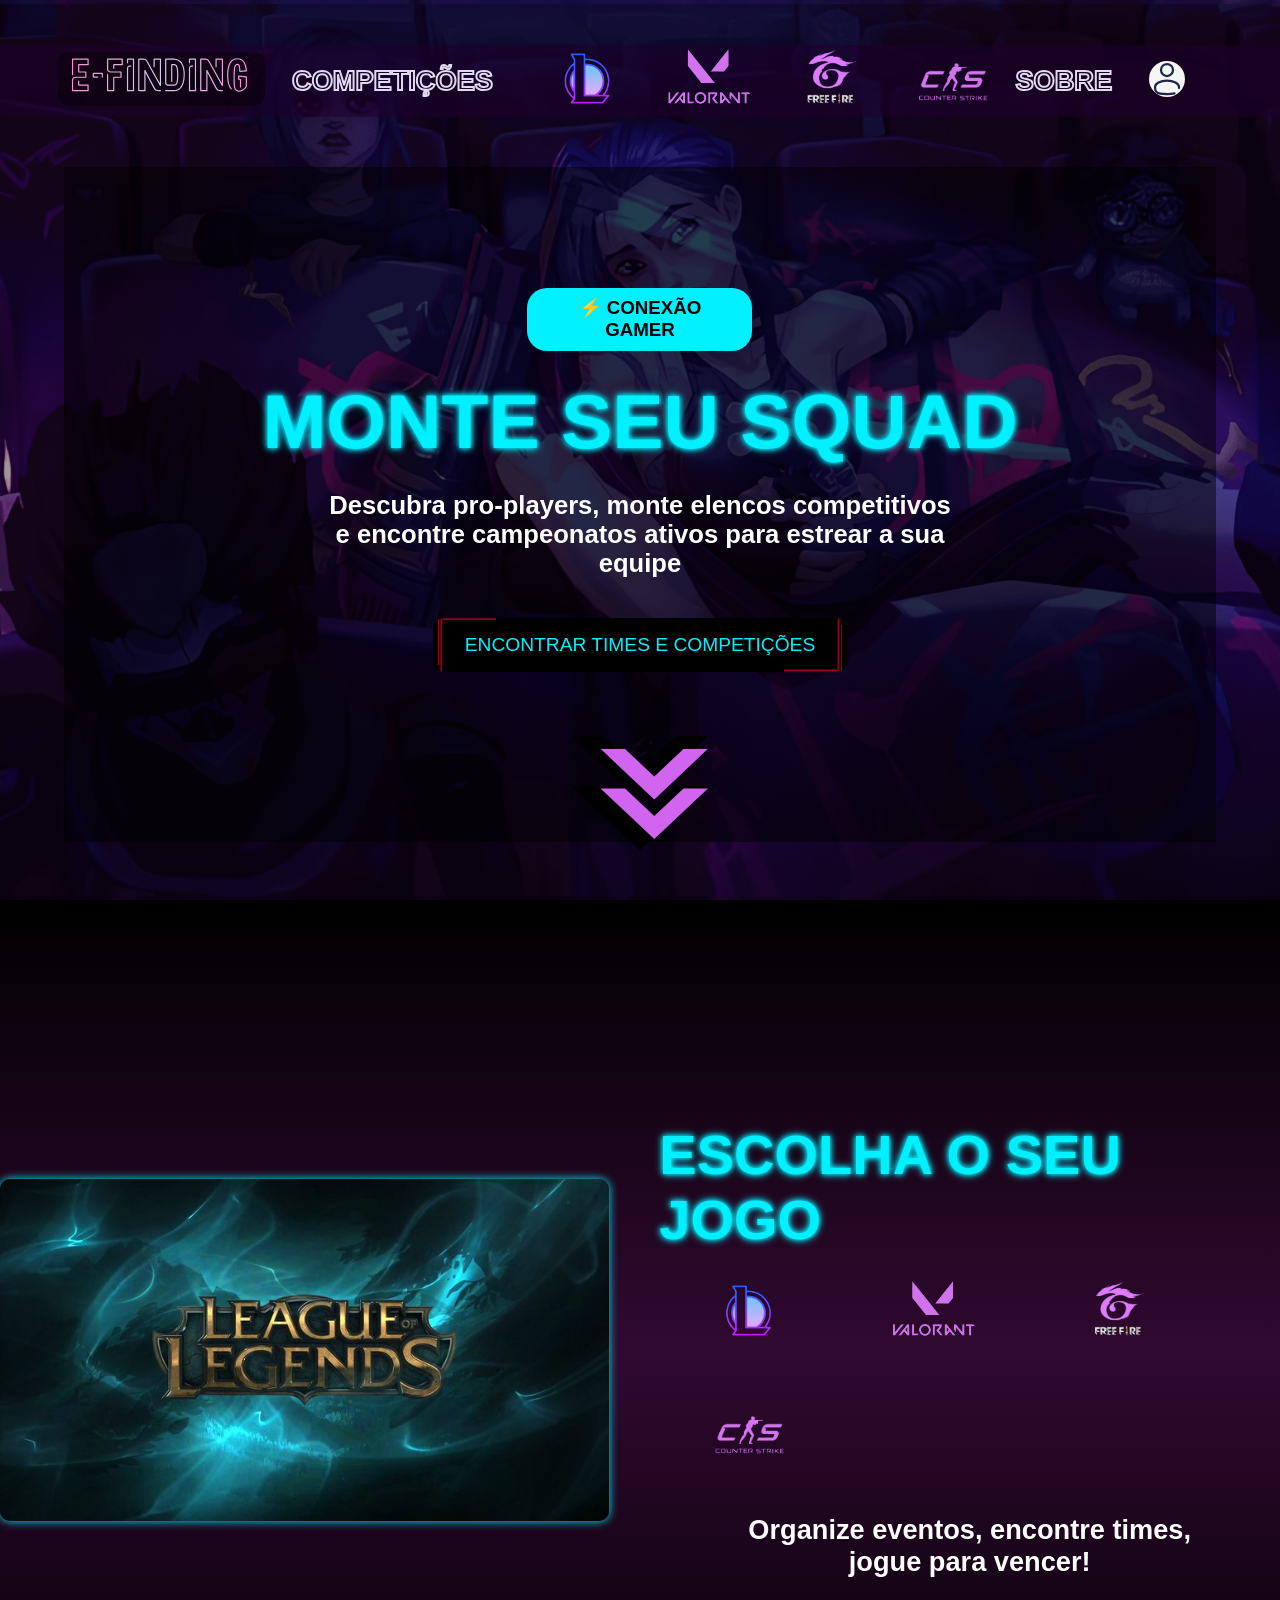
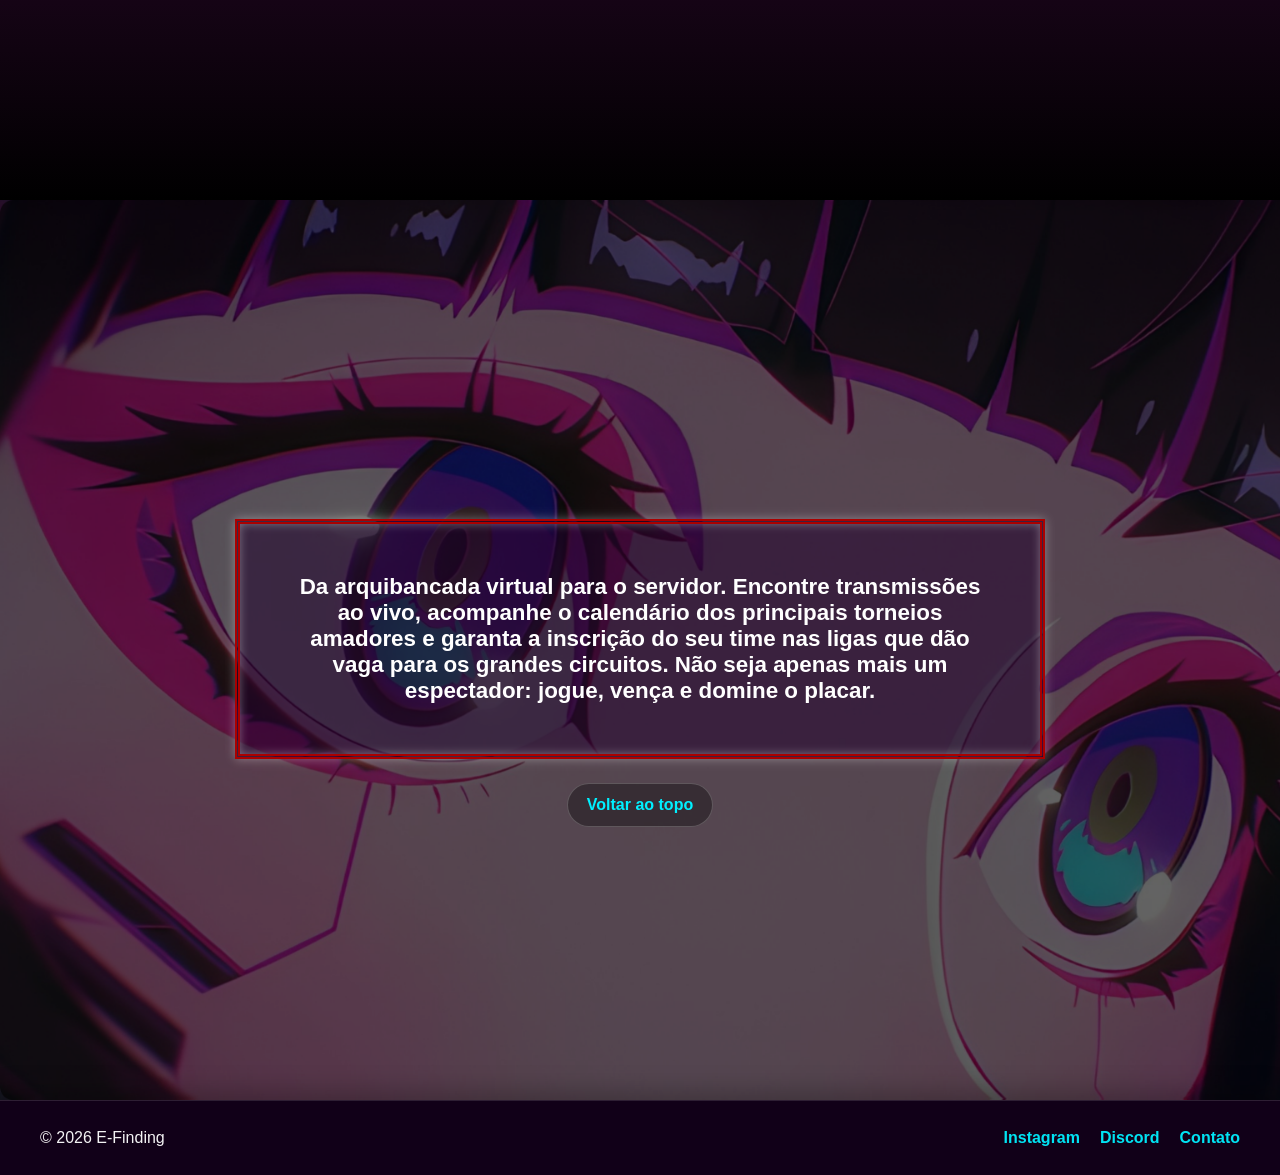
==== commit b10e4c6e: "Alterações em javascript e adição de formulário Alterações no main.js para deixar a página competiçõ" ====
--- a/index.html
+++ b/index.html
@@ -9,11 +9,10 @@
     <script src="js/main.js" defer></script>
     <link rel="icon" type="image/x-icon" href="img/favicon.ico">
 </head>
-<!-- ---------------------------------------------------------------------------------------------------------------------------------------------------------------- -->
-<!-- ----------------------- LEMBRETE: NÃO MEXA NESSA PÁGINA A NÃO SER QUE SEJA PARA LINKAR AS COISAS E ADICIONAR AS FUNCIONALIDADES JS------------------------------ -->
-<!-- ---------------------------------------------------------------------------------------------------------------------------------------------------------------- -->
 <body>
+    <!-- Estrutura principal da landing page: cabeçalho, hero, seções de conteúdo e rodapé -->
     <div class="background">
+        <!-- Cabeçalho: navegação principal do site -->
         <header>
             <a href="#"><img src="img/logo.svg" alt="Logo da empresa" class="logo"></a>
             <ul>
@@ -50,6 +49,7 @@
                 </li>
             </ul>
         </header>
+        <!-- Conteúdo principal: hero com a mensagem de abertura do projeto -->
         <main>
             <section class="hero">
                 <div class="hero-content">
@@ -68,6 +68,7 @@
         </main>
     </div>
 
+    <!-- Seção de jogos: carrossel de imagens e ícones das opções disponíveis -->
     <section class="games" id="section-games">
 
         <div class="carousel">
@@ -99,6 +100,7 @@
         </div>
     </section>
 
+    <!-- Seção final: mensagem institucional e chamada para voltar ao topo -->
     <section class="final">
         <p>
             Da arquibancada virtual para o servidor. Encontre transmissões ao vivo, acompanhe o calendário dos principais torneios amadores e garanta a inscrição do seu time nas ligas que dão vaga para os grandes circuitos. Não seja apenas mais um espectador: jogue, vença e domine o placar.
@@ -108,13 +110,14 @@
         </div>
     </section>
 
+    <!-- Rodapé: informações de copyright e links úteis -->
     <footer>
         <div class="footer-content">
             <p>© 2026 E-Finding</p>
             <div class="footer-links">
-                <a href="https://www.youtube.com/shorts/ei_2rfHyqCU" target="blank">Instagram</a>
-                <a href="https://www.youtube.com/shorts/ei_2rfHyqCU" target="blank">Discord</a>
-                <a href="https://www.youtube.com/shorts/ei_2rfHyqCU" target="blank">Contato</a>
+                <a href="https://www.youtube.com/shorts/ei_2rfHyqCU" target="_blank">Instagram</a>
+                <a href="https://www.youtube.com/shorts/ei_2rfHyqCU" target="_blank">Discord</a>
+                <a href="https://www.youtube.com/shorts/ei_2rfHyqCU" target="_blank">Contato</a>
             </div>
         </div>
     </footer>
--- a/css/main.css
+++ b/css/main.css
@@ -1,3 +1,4 @@
+/* Base do site: variáveis de cor, reset e comportamento geral */
 :root {
     --bg-translucido: rgba(0, 0, 0, 0.377);
     --cor-neon-roxo: #b55fe6;
@@ -19,7 +20,6 @@
     scroll-behavior: smooth;
 }
 
-/* animations */
 @keyframes deslocarBotao {
     0% {
         transform: translateX(-50%) translateY(0);
@@ -32,15 +32,41 @@
     100% {
         transform: translateX(-50%) translateY(0);
     }
+
+
+
+}
+
+@keyframes fadeIn {
+    from {
+        opacity: 0;
+        transform: translateY(2vh);
+    }
+
+    to {
+        opacity: 1;
+        transform: translateY(0);
+    }
 }
 
 body {
+    opacity: 0;
+    transition: opacity 0.4s ease-in-out, transform 0.4s ease-in-out;
     font-family: 'Open Sans', sans-serif;
     background-repeat: no-repeat;
     min-height: 100vh;
     display: flex;
     flex-direction: column;
     background-color: black;
+}
+
+body.pagina-carregada {
+    opacity: 1;
+}
+
+body.pagina-saindo {
+    opacity: 0;
+    transform: translateY(-2vh);
 }
 
 .background {
@@ -100,6 +126,11 @@
     padding-right: 0.6vh;
     margin-left: 2vh;
     padding-left: 0.6vh;
+    transition: transform 0.3s ease-in-out;
+}
+
+.logo:hover {
+    transform: scale(1.05);
 }
 
 header ul {
@@ -127,7 +158,7 @@
 .menu-item-vazado {
     font-family: 'Open Sans', sans-serif;
     font-weight: 800;
-    font-size: 1.5rem;
+    font-size: 1.7rem;
     color: transparent;
     -webkit-text-stroke: 2px var(--cor-texto-claro);
     margin-right: 2rem;
@@ -169,7 +200,6 @@
 
 .hero h1 {
     font-size: clamp(2.5rem, 6vw, 5rem);
-    /* MÁGICA: Diminui em telas menores e expande até 5rem no monitor grande */
     color: var(--cor-neon-azul);
     text-shadow: var(--glow-azul);
     margin-bottom: 1.5rem;
@@ -178,9 +208,7 @@
 
 .hero p {
     font-weight: 600;
-    /* Corrigido de 2000 (valores de font-weight vão até 900) */
     font-size: clamp(1.1rem, 2vw, 1.7rem);
-    /* Fonte fluida conforme o tamanho do monitor */
     color: var(--texto-claro);
     max-width: 40rem;
     margin: 0 auto 2.5rem auto;
@@ -205,7 +233,6 @@
 
 .arrow-button img {
     width: 100%;
-    /* Força a imagem a respeitar o tamanho do botão pai */
     height: 100%;
     object-fit: contain;
 }
@@ -269,7 +296,7 @@
 
 .game-icons p {
     color: var(--texto-claro);
-    font-weight: 2000;
+    font-weight: 800;
     font-size: 1.7rem;
     color: var(--texto-claro);
     width: 500px;
@@ -327,6 +354,7 @@
     height: 100%;
 }
 
+/* Seção final: mensagem institucional e botão de retorno ao topo */
 .final {
     width: 100%;
     min-height: 100vh;
@@ -381,6 +409,7 @@
     transform: translateY(-2px);
 }
 
+/* Rodapé: informações de copyright e links de navegação */
 footer {
     width: 100%;
     background: var(--bg-roxo-translucido);
@@ -427,9 +456,6 @@
 }
 
 
-/* ==========================================================================
-   MÍDIA 1024px
-   ========================================================================== */
 @media screen and (max-width: 1024px) {
     header {
         padding: 12px 20px;
@@ -448,13 +474,11 @@
         margin-left: 0;
         padding: 20px;
         width: 100%;
-        /* Garante que ocupe a tela direito */
     }
 
     .game-icons p {
         width: 90%;
         max-width: 500px;
-        /* Altera de largura fixa para largura máxima fluida */
         margin: 0 auto;
     }
 
@@ -472,9 +496,6 @@
     }
 }
 
-/* ==========================================================================
-   MÍDIA 768px (ONDE ESTAVA O PROBLEMA)
-   ========================================================================== */
 @media screen and (max-width: 768px) {
     header {
         height: auto;
@@ -485,7 +506,6 @@
         padding: 15px;
     }
 
-    /* Esconde apenas os ícones normais, mantém o user-icon visível */
     header .icons {
         display: none !important;
     }
@@ -506,7 +526,6 @@
         font-size: 1.2rem;
     }
 
-    /* Hero colado no topo */
     .hero {
         margin-top: -30vh;
         padding-top: 2rem;
@@ -518,23 +537,19 @@
         max-width: 300px;
     }
 
-    /* CORREÇÃO DO TEXTO E DOS ÍCONES QUE ESTOURARAM nos prints */
     .game-icons {
         width: 100%;
         max-width: 100%;
         padding: 10px;
         overflow: hidden;
-        /* Evita que o conteúdo force rolagem para o lado */
     }
 
     .game-icons h2 {
         font-size: 2.5rem;
-        /* Ajustado para não estourar no celular */
         margin-bottom: 10px;
         text-align: center;
     }
 
-    /* ARRUMA OS ÍCONES: Cria um grid/flex para os logos dos jogos não isolarem o CS */
     .game-icons div,
     .game-icons .container-logos {
         display: flex;
@@ -546,12 +561,10 @@
 
     .game-icons p {
         width: 100% !important;
-        /* Sobrescreve os 500px fixos que quebraram a tela */
         max-width: 90vw;
         font-size: 1.4rem;
         padding: 0 10px;
         display: block;
-        /* Tira o flex que desalinhava o texto */
         text-align: center;
     }
 
@@ -577,9 +590,6 @@
     }
 }
 
-/* ==========================================================================
-   MÍDIA 480px
-   ========================================================================== */
 @media screen and (max-width: 480px) {
     .logo {
         width: 18vh;
@@ -602,6 +612,5 @@
         padding: 20px;
         border-width: 3px;
         width: 95%;
-        /* Garante que caiba em telas muito pequenas */
     }
 }
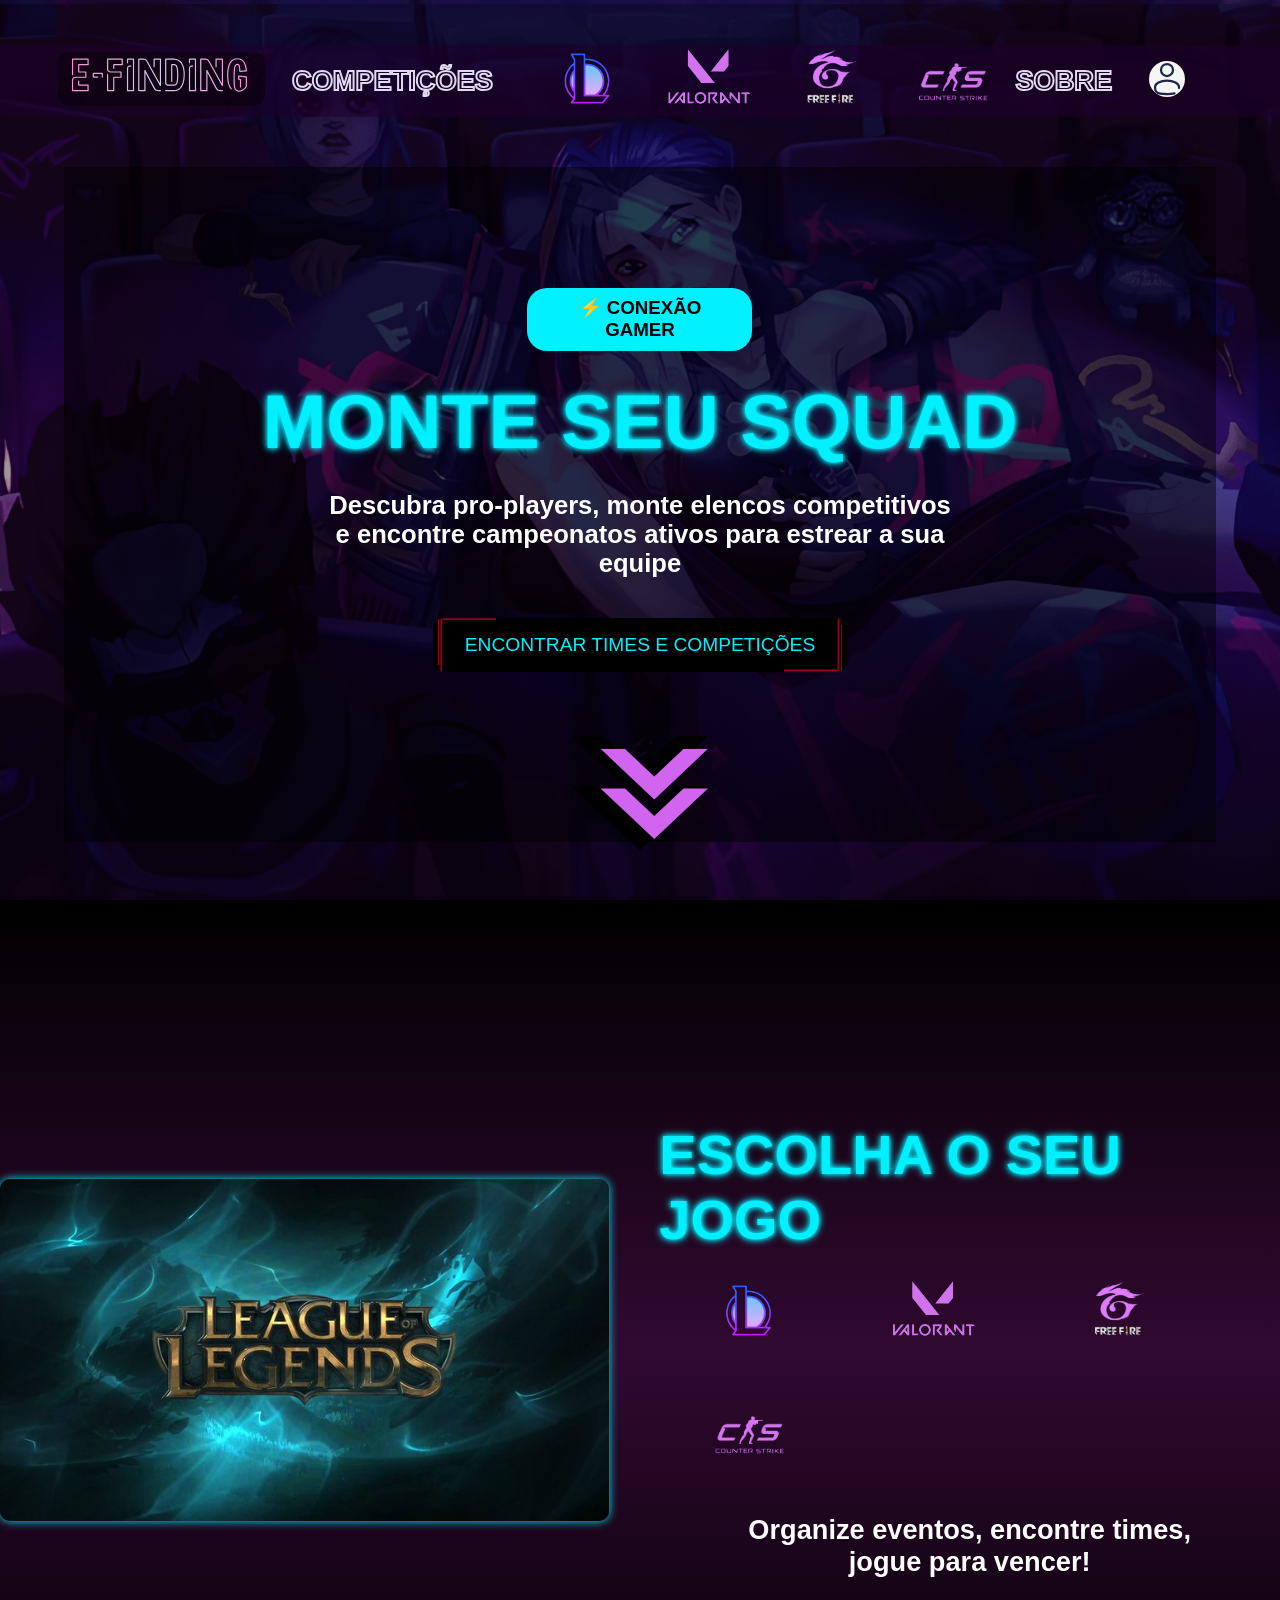
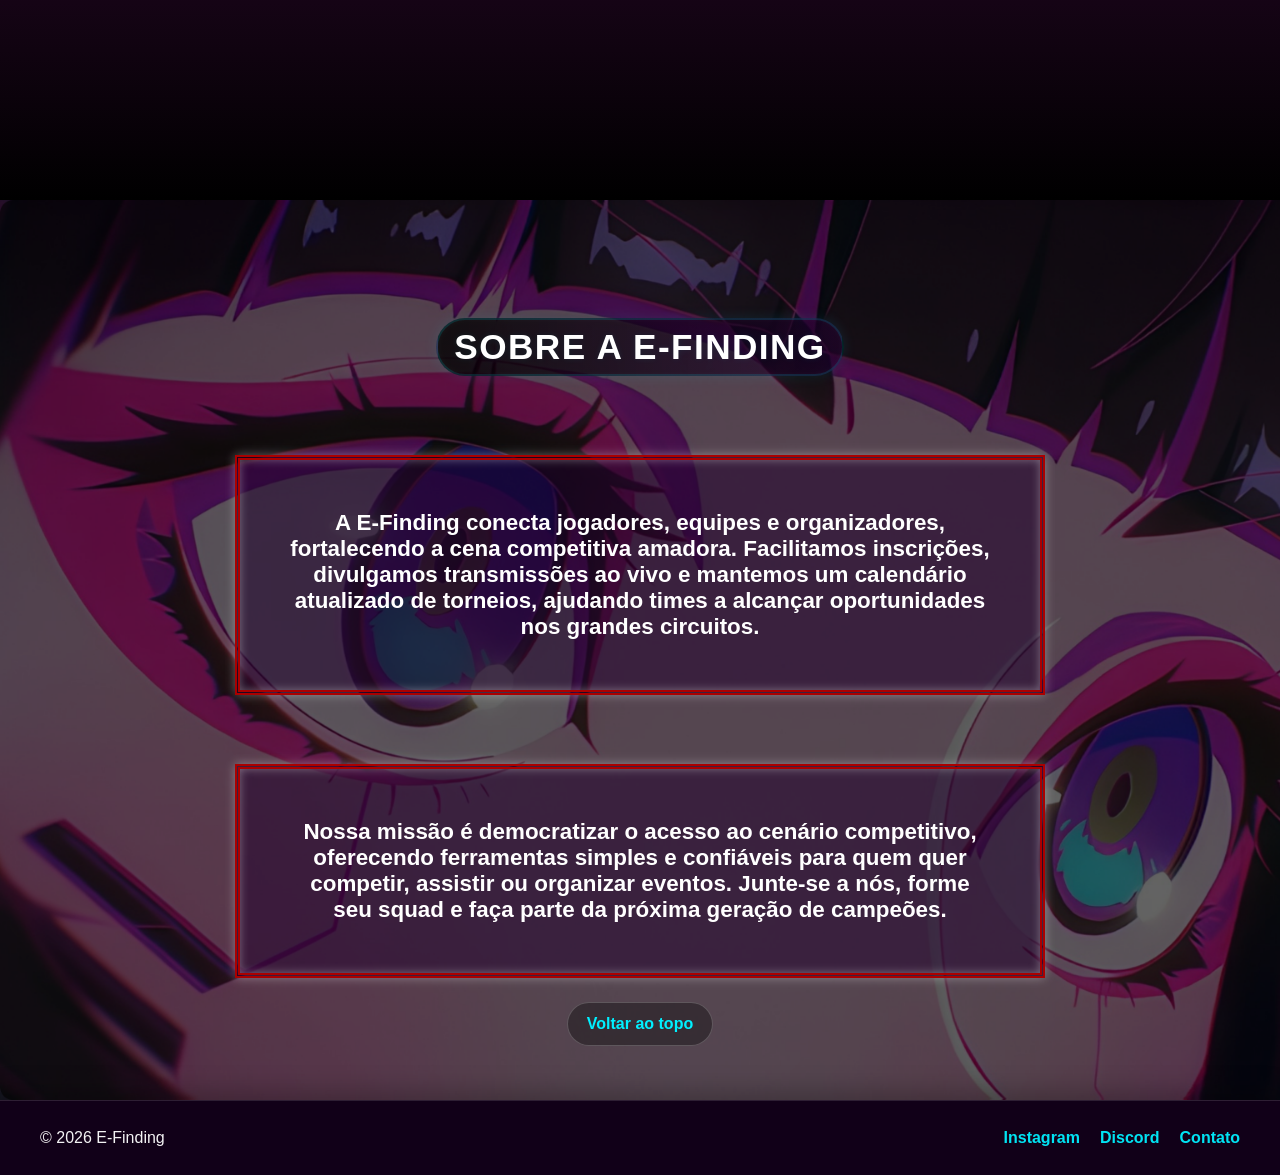
==== commit 06aadc74: "fim do mvp" ====
--- a/index.html
+++ b/index.html
@@ -6,7 +6,7 @@
     <meta name="viewport" content="width=device-width, initial-scale=1.0">
     <title>E-Finding: Conexão Gamer</title>
     <link rel="stylesheet" href="css/main.css">
-    <script src="js/main.js" defer></script>
+    <script src="js/animation.js" defer></script>
     <link rel="icon" type="image/x-icon" href="img/favicon.ico">
 </head>
 <body>
@@ -21,26 +21,27 @@
                 </li>
                 <li>
                     <a href="#" class="icons">
-                        <img src="img/game-icons/lol.svg" alt="League of Legends">
+                        <!-- Corrigido as aspas na sua função aqui -->
+                        <img src="img/game-icons/lol.svg" alt="League of Legends" onclick="versaoIncompleta()">
                     </a>
                 </li>
                 <li>
                     <a href="#" class="icons">
-                        <img src="img/game-icons/valorant.svg" alt="Valorant">
+                        <img src="img/game-icons/valorant.svg" alt="Valorant" onclick="versaoIncompleta()">
                     </a>
                 </li>
                 <li>
                     <a href="#" class="icons">
-                        <img src="img/game-icons/freefire.svg" alt="Free Fire">
+                        <img src="img/game-icons/freefire.svg" alt="Free Fire" onclick="versaoIncompleta()">
                     </a>
                 </li>
                 <li>
                     <a href="#" class="icons">
-                        <img src="img/game-icons/cs.svg" alt="Counter Strike: Global Offensive">
+                        <img src="img/game-icons/cs.svg" alt="Counter Strike: Global Offensive" onclick="versaoIncompleta()">
                     </a>
                 </li>
                 <li>
-                    <a href="#" class="menu-item-vazado">SOBRE</a>
+                    <a href="#sobre" class="menu-item-vazado">SOBRE</a>
                 </li>
                 <li>
                     <a href="#" class="user-icon">
@@ -55,8 +56,7 @@
                 <div class="hero-content">
                     <h3>⚡ CONEXÃO GAMER</h3>
                     <h1>MONTE SEU SQUAD</h1>
-                    <p>Descubra pro-players, monte elencos competitivos e encontre campeonatos ativos para estrear a sua
-                        equipe</p>
+                    <p>Descubra pro-players, monte elencos competitivos e encontre campeonatos ativos para estrear a sua equipe</p>
 
                     <div class="hero-button">
                         <a class="btn-hero" href="html/competicoes.html">ENCONTRAR TIMES E COMPETIÇÕES</a>
@@ -64,6 +64,7 @@
                             <img src="img/bottons-svg/arrow-down.svg" alt="Seta para baixo">
                         </a>
                     </div>
+                </div>
             </section>
         </main>
     </div>
@@ -84,29 +85,33 @@
             <h2>ESCOLHA O SEU JOGO</h2>
             <div id="organizacao-icons">
                 <a href="#" class="icons">
-                    <img src="img/game-icons/lol.svg" alt="League of Legends">
+                    <img src="img/game-icons/lol.svg" alt="League of Legends" onclick="versaoIncompleta()">
                 </a>
                 <a href="#" class="icons">
-                    <img src="img/game-icons/valorant.svg" alt="Valorant">
+                    <img src="img/game-icons/valorant.svg" alt="Valorant" onclick="versaoIncompleta()">
                 </a>
                 <a href="#" class="icons">
-                    <img src="img/game-icons/freefire.svg" alt="Free Fire">
+                    <img src="img/game-icons/freefire.svg" alt="Free Fire" onclick="versaoIncompleta()">
                 </a>
                 <a href="#" class="icons">
-                    <img src="img/game-icons/cs.svg" alt="Counter Strike: Global Offensive">
+                    <img src="img/game-icons/cs.svg" alt="Counter Strike: Global Offensive" onclick="versaoIncompleta()">
                 </a>
             </div>
             <p> Organize eventos, encontre times, jogue para vencer!</p>
         </div>
     </section>
 
-    <!-- Seção final: mensagem institucional e chamada para voltar ao topo -->
-    <section class="final">
+    <!-- Seção final: sobre a empresa e chamada para voltar ao topo -->
+    <section class="final" id="sobre">
+        <h2>SOBRE A E-FINDING</h2>
         <p>
-            Da arquibancada virtual para o servidor. Encontre transmissões ao vivo, acompanhe o calendário dos principais torneios amadores e garanta a inscrição do seu time nas ligas que dão vaga para os grandes circuitos. Não seja apenas mais um espectador: jogue, vença e domine o placar.
+            A E-Finding conecta jogadores, equipes e organizadores, fortalecendo a cena competitiva amadora. Facilitamos inscrições, divulgamos transmissões ao vivo e mantemos um calendário atualizado de torneios, ajudando times a alcançar oportunidades nos grandes circuitos.
+        </p>
+        <p>
+            Nossa missão é democratizar o acesso ao cenário competitivo, oferecendo ferramentas simples e confiáveis para quem quer competir, assistir ou organizar eventos. Junte-se a nós, forme seu squad e faça parte da próxima geração de campeões.
         </p>
         <div class="topo">
-            <a href="#"> Voltar ao topo</a>
+            <a href="#">Voltar ao topo</a>
         </div>
     </section>
 
--- a/css/main.css
+++ b/css/main.css
@@ -255,7 +255,7 @@
     border-radius: 10px;
     background-color: black;
     background-image: url('/img/bottons-svg/bordas.svg');
-    background-size: 125% 125%;
+    background-size: 125% 125% !important;
     background-repeat: no-repeat;
     background-position: center;
     transition: all 0.5s ease-in-out;
@@ -366,7 +366,24 @@
     justify-content: center;
     align-items: center;
     gap: 1.5rem;
-    padding: 2rem 1rem;
+    /* garantir que o conteúdo não fique atrás do header fixo */
+    padding: calc(8vh + 1.5rem) 1rem 2rem 1rem;
+}
+
+/* Estilo do título da seção final para ficar condizente com o layout neon */
+.final h2 {
+    display: inline-block;
+    font-size: 2.2rem;
+    color: var(--texto-claro);
+    margin: 0 0 0.6rem 0; /* pequeno espaçamento abaixo */
+    font-weight: 800;
+    letter-spacing: 0.04em;
+    padding: 0.45rem 1rem; /* menos padding para título mais compacto */
+    border-radius: 999px;
+    background: linear-gradient(90deg, rgba(0,0,0,0.78), rgba(33,1,46,0.6));
+    border: 2px solid rgba(0, 240, 255, 0.14);
+    box-shadow: 0 0 14px rgba(0,240,255,0.10), inset 0 0 6px rgba(255,255,255,0.03);
+    text-shadow: 0 0 6px rgba(0,240,255,0.08);
 }
 
 .final p {
@@ -550,6 +567,11 @@
         text-align: center;
     }
 
+    .final h2 {
+        font-size: 2.2rem;
+        text-align: center;
+    }
+
     .game-icons div,
     .game-icons .container-logos {
         display: flex;
@@ -603,6 +625,11 @@
         font-size: 2rem;
     }
 
+    .final h2 {
+        font-size: 1.8rem;
+        padding: 0.4rem 0.9rem;
+    }
+
     .game-icons p {
         font-size: 1.1rem;
     }
